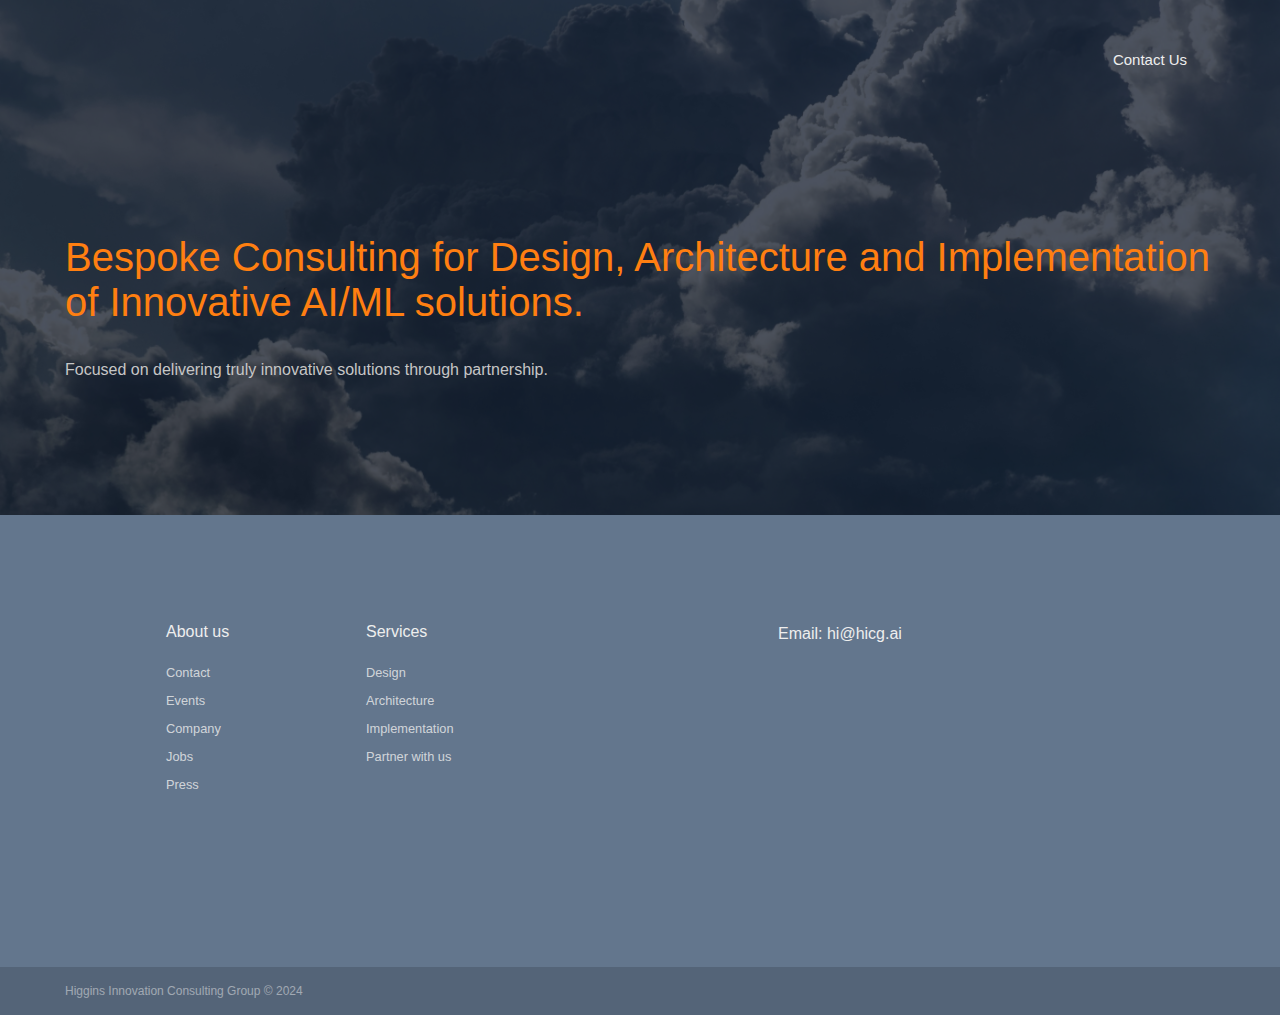
==== index.html @ 368c5fe3 "google analytics" ====
<!doctype html>
        <html lang="en">
          <head>
		  <!-- Google tag (gtag.js) -->
<script async src="https://www.googletagmanager.com/gtag/js?id=G-3SZWEV14NE"></script>
<script>
  window.dataLayer = window.dataLayer || [];
  function gtag(){dataLayer.push(arguments);}
  gtag('js', new Date());

  gtag('config', 'G-3SZWEV14NE');
</script>
            <meta charset="utf-8">
            <link rel="stylesheet" href="./css/style.css">
          </head>
          <body><body id="irqq"><header id="itc4" class="header-banner"><div id="ili6" class="container-width"><div id="it1bj" class="logo-container"><div id="ij3k" class="logo">Hi, AI
        </div></div><nav id="i3vj" class="menu"><div id="ibmw" class="menu-item"><span id="i1zesd"><a href="mailto:founder@hicg.ai" id="ian63j" class="menu-item">Contact Us</a></span></div></nav><div id="i3gp" class="clearfix">
      </div><div id="i74qg" class="lead-title">Bespoke Consulting for Design, Architecture and Implementation of Innovative AI/ML solutions.
      </div><div id="i7xyb" class="sub-lead-title">Focused on delivering truly innovative solutions through partnership.
      </div></div></header><section id="i72l6j" class="bdg-sect"><div class="container-width"><h1 class="bdg-title">The team
      </h1><div class="badges"><div class="badge"><div class="badge-header">
          </div><div class="badge-body"><div class="badge-name">Adam Smith
            </div><div class="badge-role">CEO
            </div><div class="badge-desc">Lorem ipsum dolor sit amet, consectetur adipiscing elit, sed do eiusmod tempor incididunt ut labore ipsum dolor sit
            </div></div><div class="badge-foot"><span class="badge-link">f</span><span class="badge-link">t</span><span class="badge-link">ln</span></div></div><div class="badge"><div class="badge-header">
          </div><img src="img/team2.jpg" class="badge-avatar"/><div class="badge-body"><div class="badge-name">John Black
            </div><div class="badge-role">Software Engineer
            </div><div class="badge-desc">Lorem ipsum dolor sit amet, consectetur adipiscing elit, sed do eiusmod tempor incididunt ut labore ipsum dolor sit
            </div></div><div class="badge-foot"><span class="badge-link">f</span><span class="badge-link">t</span><span class="badge-link">ln</span></div></div><div id="ijrfti" class="badge"><div class="badge-header">
          </div><img src="img/team3.jpg" class="badge-avatar"/><div class="badge-body"><div class="badge-name">Jessica White
            </div><div class="badge-role">Web Designer
            </div><div class="badge-desc">Lorem ipsum dolor sit amet, consectetur adipiscing elit, sed do eiusmod tempor incididunt ut labore ipsum dolor sit
            </div></div><div class="badge-foot"><span class="badge-link">f</span><span class="badge-link">t</span><span class="badge-link">ln</span></div></div></div></div></section><footer id="ipr08l" class="footer-under"><div id="i163bn" class="container-width"><div id="i3h97b" class="footer-container"><div class="foot-lists"><div class="foot-list"><div class="foot-list-title">About us
            </div><div id="i41phl" class="foot-list-item">Contact
            </div><div id="ickkpl" class="foot-list-item">Events
            </div><div id="iff25a" class="foot-list-item">Company
            </div><div id="io4tpo" class="foot-list-item">Jobs
            </div><div id="ifxyhf" class="foot-list-item">Press
            </div></div><div id="i60ugf" class="foot-list"><div id="iimr0l" class="foot-list-title">Services
            </div><div id="iaiub8" class="foot-list-item">Design
            </div><div id="i9vsuu" class="foot-list-item">Architecture
            </div><div id="i0m7yi" class="foot-list-item">Implementation
            </div><div id="ih8t9q" class="foot-list-item">Partner with us
            </div></div><div class="clearfix">
          </div></div><div id="ido69i">Email: hi@hicg.ai
        </div><div class="form-sub">
        </div></div></div><div id="iv6gyt" class="copyright"><div class="container-width"><div id="iskl4f" class="made-with">Higgins Innovation Consulting Group © 2024
        </div><div class="foot-social-btns">facebook twitter linkedin mail
        </div><div class="clearfix">
        </div></div></div></footer></body></body>
        </html>
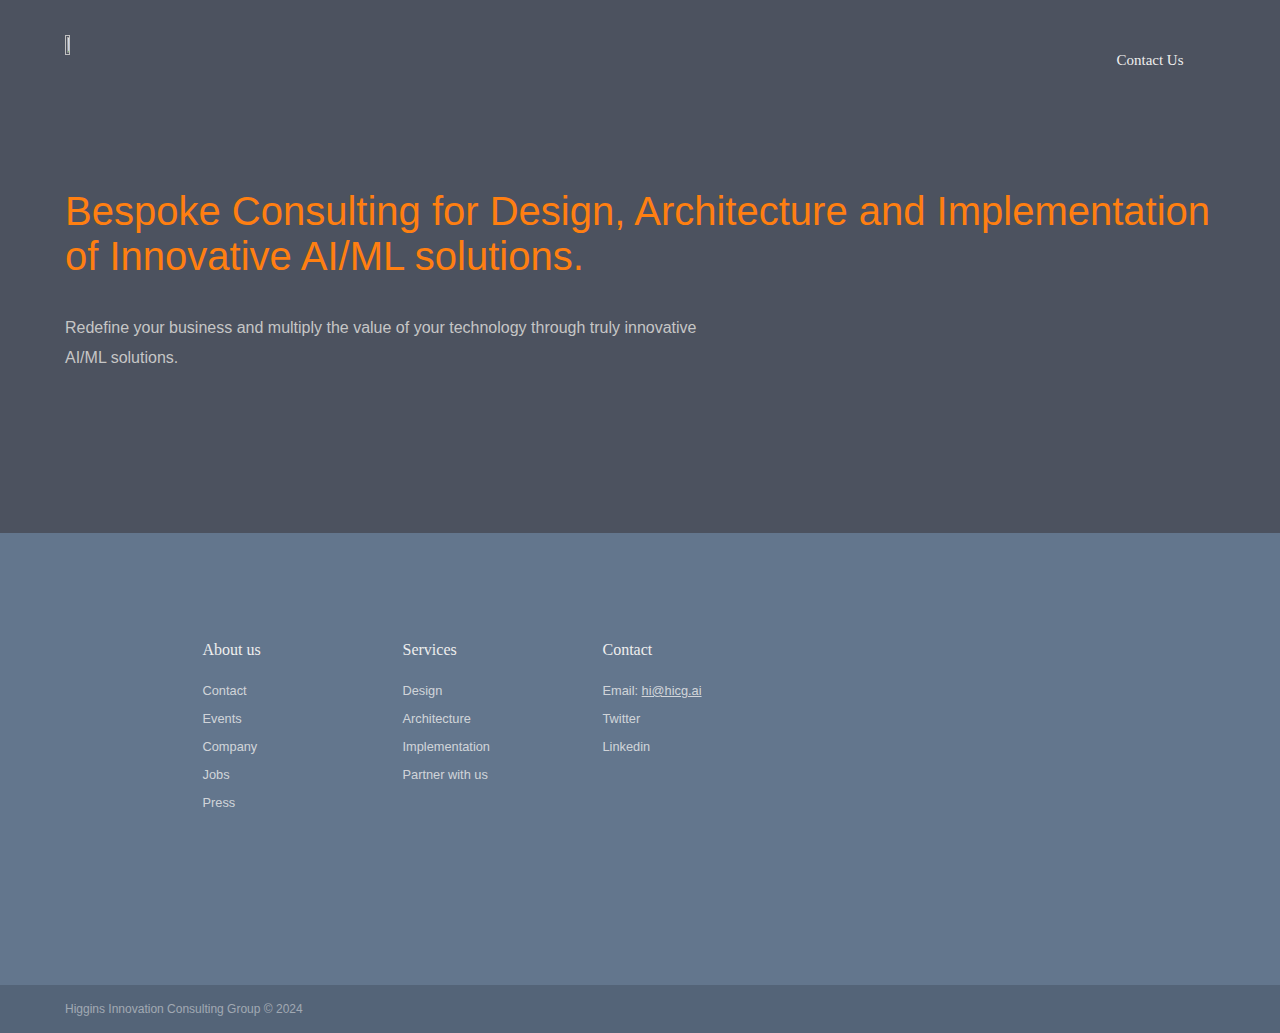
==== commit 8fcc525e: "site update" ====
--- a/index.html
+++ b/index.html
@@ -1,36 +1,12 @@
 <!doctype html>
         <html lang="en">
           <head>
-		  <!-- Google tag (gtag.js) -->
-<script async src="https://www.googletagmanager.com/gtag/js?id=G-3SZWEV14NE"></script>
-<script>
-  window.dataLayer = window.dataLayer || [];
-  function gtag(){dataLayer.push(arguments);}
-  gtag('js', new Date());
-
-  gtag('config', 'G-3SZWEV14NE');
-</script>
             <meta charset="utf-8">
             <link rel="stylesheet" href="./css/style.css">
           </head>
-          <body><body id="irqq"><header id="itc4" class="header-banner"><div id="ili6" class="container-width"><div id="it1bj" class="logo-container"><div id="ij3k" class="logo">Hi, AI
-        </div></div><nav id="i3vj" class="menu"><div id="ibmw" class="menu-item"><span id="i1zesd"><a href="mailto:founder@hicg.ai" id="ian63j" class="menu-item">Contact Us</a></span></div></nav><div id="i3gp" class="clearfix">
+          <body><body id="irqq"><meta charset="utf-8" id="i1dp"/><link rel="stylesheet" href="./css/style.css" id="iosj"/><header id="headbanner1" class="header-banner"><div id="ili6" class="container-width"><div id="it1bj" class="logo-container"><img id="ivssi" src="https://hicg.ai/vcard/founder/ologo.png"/></div><nav id="i3vj" class="menu"><div id="ibmw" class="menu-item"><span id="i1zesd"><a href="mailto:founder@hicg.ai" id="ian63j" class="menu-item">Contact Us</a></span></div></nav><div id="i3gp" class="clearfix">
       </div><div id="i74qg" class="lead-title">Bespoke Consulting for Design, Architecture and Implementation of Innovative AI/ML solutions.
-      </div><div id="i7xyb" class="sub-lead-title">Focused on delivering truly innovative solutions through partnership.
-      </div></div></header><section id="i72l6j" class="bdg-sect"><div class="container-width"><h1 class="bdg-title">The team
-      </h1><div class="badges"><div class="badge"><div class="badge-header">
-          </div><div class="badge-body"><div class="badge-name">Adam Smith
-            </div><div class="badge-role">CEO
-            </div><div class="badge-desc">Lorem ipsum dolor sit amet, consectetur adipiscing elit, sed do eiusmod tempor incididunt ut labore ipsum dolor sit
-            </div></div><div class="badge-foot"><span class="badge-link">f</span><span class="badge-link">t</span><span class="badge-link">ln</span></div></div><div class="badge"><div class="badge-header">
-          </div><img src="img/team2.jpg" class="badge-avatar"/><div class="badge-body"><div class="badge-name">John Black
-            </div><div class="badge-role">Software Engineer
-            </div><div class="badge-desc">Lorem ipsum dolor sit amet, consectetur adipiscing elit, sed do eiusmod tempor incididunt ut labore ipsum dolor sit
-            </div></div><div class="badge-foot"><span class="badge-link">f</span><span class="badge-link">t</span><span class="badge-link">ln</span></div></div><div id="ijrfti" class="badge"><div class="badge-header">
-          </div><img src="img/team3.jpg" class="badge-avatar"/><div class="badge-body"><div class="badge-name">Jessica White
-            </div><div class="badge-role">Web Designer
-            </div><div class="badge-desc">Lorem ipsum dolor sit amet, consectetur adipiscing elit, sed do eiusmod tempor incididunt ut labore ipsum dolor sit
-            </div></div><div class="badge-foot"><span class="badge-link">f</span><span class="badge-link">t</span><span class="badge-link">ln</span></div></div></div></div></section><footer id="ipr08l" class="footer-under"><div id="i163bn" class="container-width"><div id="i3h97b" class="footer-container"><div class="foot-lists"><div class="foot-list"><div class="foot-list-title">About us
+      </div><div id="i7xyb" class="sub-lead-title">Redefine your business and multiply the value of your technology through truly innovative AI/ML solutions.<br/><br/></div></div></header><footer id="ipr08l" class="footer-under"><div id="i163bn" class="container-width"><div id="i3h97b" class="footer-container"><div id="ir949" class="foot-lists"><div id="if4vq" class="foot-list"><div id="ibfhh" class="foot-list-title">About us
             </div><div id="i41phl" class="foot-list-item">Contact
             </div><div id="ickkpl" class="foot-list-item">Events
             </div><div id="iff25a" class="foot-list-item">Company
@@ -41,9 +17,8 @@
             </div><div id="i9vsuu" class="foot-list-item">Architecture
             </div><div id="i0m7yi" class="foot-list-item">Implementation
             </div><div id="ih8t9q" class="foot-list-item">Partner with us
-            </div></div><div class="clearfix">
-          </div></div><div id="ido69i">Email: hi@hicg.ai
-        </div><div class="form-sub">
+            </div></div><div id="i3j2p2" class="foot-list"><div id="iiupuy" class="foot-list-title">Contact</div><div id="idl684" class="foot-list-item">Email: <a href="mailto:hi@hicg.ai" id="ihsoyj" class="foot-list-item">hi@hicg.ai</a></div><div id="igj1d1" class="foot-list-item">Twitter</div><div id="ibp6gk" class="foot-list-item">Linkedin</div></div><div class="clearfix">
+          </div></div><div class="form-sub">
         </div></div></div><div id="iv6gyt" class="copyright"><div class="container-width"><div id="iskl4f" class="made-with">Higgins Innovation Consulting Group © 2024
         </div><div class="foot-social-btns">facebook twitter linkedin mail
         </div><div class="clearfix">
--- a/css/style.css
+++ b/css/style.css
@@ -1 +1 @@
-* { box-sizing: border-box; } body {margin: 0;}*{box-sizing:border-box;}body{margin:0;}.clearfix{clear:both;}.header-banner{padding-top:35px;padding-bottom:100px;color:#ff7f11;font-family:Helvetica, serif;font-weight:100;background-image:url("https://grapesjs.com/img/bg-gr-v.png"), url("https://grapesjs.com/img/work-desk.jpg");background-attachment:scroll, scroll;background-position:left top, center center;background-repeat:repeat-y, no-repeat;background-size:contain, cover;}.container-width{width:90%;max-width:1150px;margin:0 auto;}.logo-container{float:left;width:50%;}.logo{background-color:#fff;border-radius:5px;width:130px;padding:10px;min-height:30px;text-align:center;line-height:30px;color:#4d114f;font-size:23px;}.menu{float:right;width:50%;}.menu-item{float:right;font-size:15px;color:#eee;width:130px;padding:10px;min-height:50px;text-align:center;line-height:30px;font-weight:400;}.lead-title{margin:150px 0 30px 0;font-size:40px;}.sub-lead-title{max-width:650px;line-height:30px;margin-bottom:30px;color:#c6c6c6;}.footer-under{background-color:#63768D;padding-bottom:100px;padding-top:100px;min-height:500px;color:#eee;position:relative;font-weight:100;font-family:Helvetica,serif;opacity:1;}.copyright{background-color:rgba(0, 0, 0, 0.15);color:rgba(238, 238, 238, 0.5);bottom:0;padding:1em 0;position:absolute;width:100%;font-size:0.75em;}.made-with{float:left;width:50%;padding:5px 0;}.foot-social-btns{display:none;float:right;width:50%;text-align:right;padding:5px 0;}.footer-container{display:flex;flex-wrap:wrap;align-items:stretch;justify-content:space-around;}.foot-list{float:left;width:200px;}.foot-list-title{font-weight:400;margin-bottom:10px;padding:0.5em 0;}.foot-list-item{color:rgba(238, 238, 238, 0.8);font-size:0.8em;padding:0.5em 0;}.foot-list-item:hover{color:rgba(238, 238, 238, 1);}.bdg-sect{padding-top:100px;padding-bottom:100px;font-family:Helvetica, serif;background-color:#fafafa;}.bdg-title{text-align:center;font-size:2em;margin-bottom:55px;color:#555555;}.badges{padding:20px;display:flex;justify-content:space-around;align-items:flex-start;flex-wrap:wrap;}.badge{width:290px;font-family:Helvetica, serif;background-color:white;margin-bottom:30px;box-shadow:0 2px 2px 0 rgba(0, 0, 0, 0.2);border-radius:3px;font-weight:100;overflow:hidden;text-align:center;}.badge-header{height:115px;background-image:url("https://grapesjs.com/img/bg-gr-v.png"), url("https://grapesjs.com/img/work-desk.jpg");background-position:left top, center center;background-attachment:scroll, fixed;overflow:hidden;}.badge-name{font-size:1.4em;margin-bottom:5px;}.badge-role{color:#777;font-size:1em;margin-bottom:25px;}.badge-desc{font-size:0.85rem;line-height:20px;}.badge-avatar{width:100px;height:100px;border-radius:100%;border:5px solid #fff;box-shadow:0 1px 1px 0 rgba(0, 0, 0, 0.2);margin-top:-75px;position:relative;}.badge-body{margin:35px 10px;}.badge-foot{color:#fff;background-color:#a290a5;padding-top:13px;padding-bottom:13px;display:flex;justify-content:center;}.badge-link{height:35px;width:35px;line-height:35px;font-weight:700;background-color:#fff;color:#a290a5;display:block;border-radius:100%;margin:0 10px;}#i72l6j{display:none;}#ili6{text-decoration:none;}#itc4{background-repeat:repeat, no-repeat;background-position:left top, center center;background-attachment:scroll, scroll;background-size:contain, cover;background-image:url('[data-uri]'), url('[data-uri]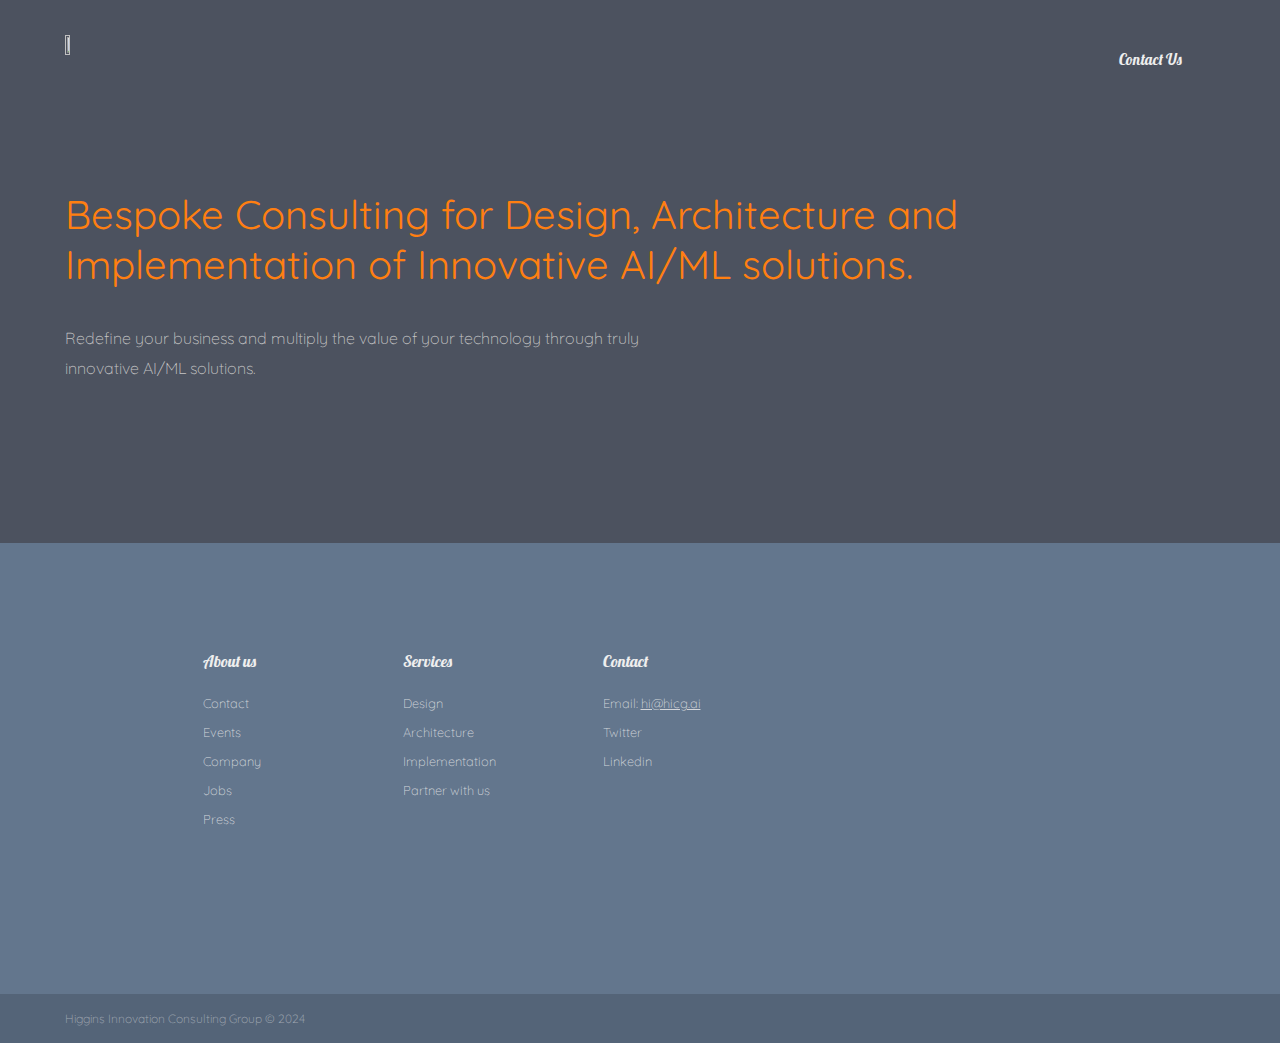
==== commit 09c423b5: "actually enabling fonts" ====
--- a/index.html
+++ b/index.html
@@ -3,6 +3,11 @@
           <head>
             <meta charset="utf-8">
             <link rel="stylesheet" href="./css/style.css">
+			<link rel="preconnect" href="https://fonts.googleapis.com">
+<link rel="preconnect" href="https://fonts.gstatic.com" crossorigin>
+<link href="https://fonts.googleapis.com/css2?family=Quicksand:wght@300..700&display=swap" rel="stylesheet">
+<style> @import url('https://fonts.googleapis.com/css2?family=Quicksand:wght@300..700&display=swap')</style>
+<style> @import url('https://fonts.googleapis.com/css2?family=Lobster&family=Quicksand:wght@300..700&display=swap') </style>
           </head>
           <body><body id="irqq"><meta charset="utf-8" id="i1dp"/><link rel="stylesheet" href="./css/style.css" id="iosj"/><header id="headbanner1" class="header-banner"><div id="ili6" class="container-width"><div id="it1bj" class="logo-container"><img id="ivssi" src="https://hicg.ai/vcard/founder/ologo.png"/></div><nav id="i3vj" class="menu"><div id="ibmw" class="menu-item"><span id="i1zesd"><a href="mailto:founder@hicg.ai" id="ian63j" class="menu-item">Contact Us</a></span></div></nav><div id="i3gp" class="clearfix">
       </div><div id="i74qg" class="lead-title">Bespoke Consulting for Design, Architecture and Implementation of Innovative AI/ML solutions.
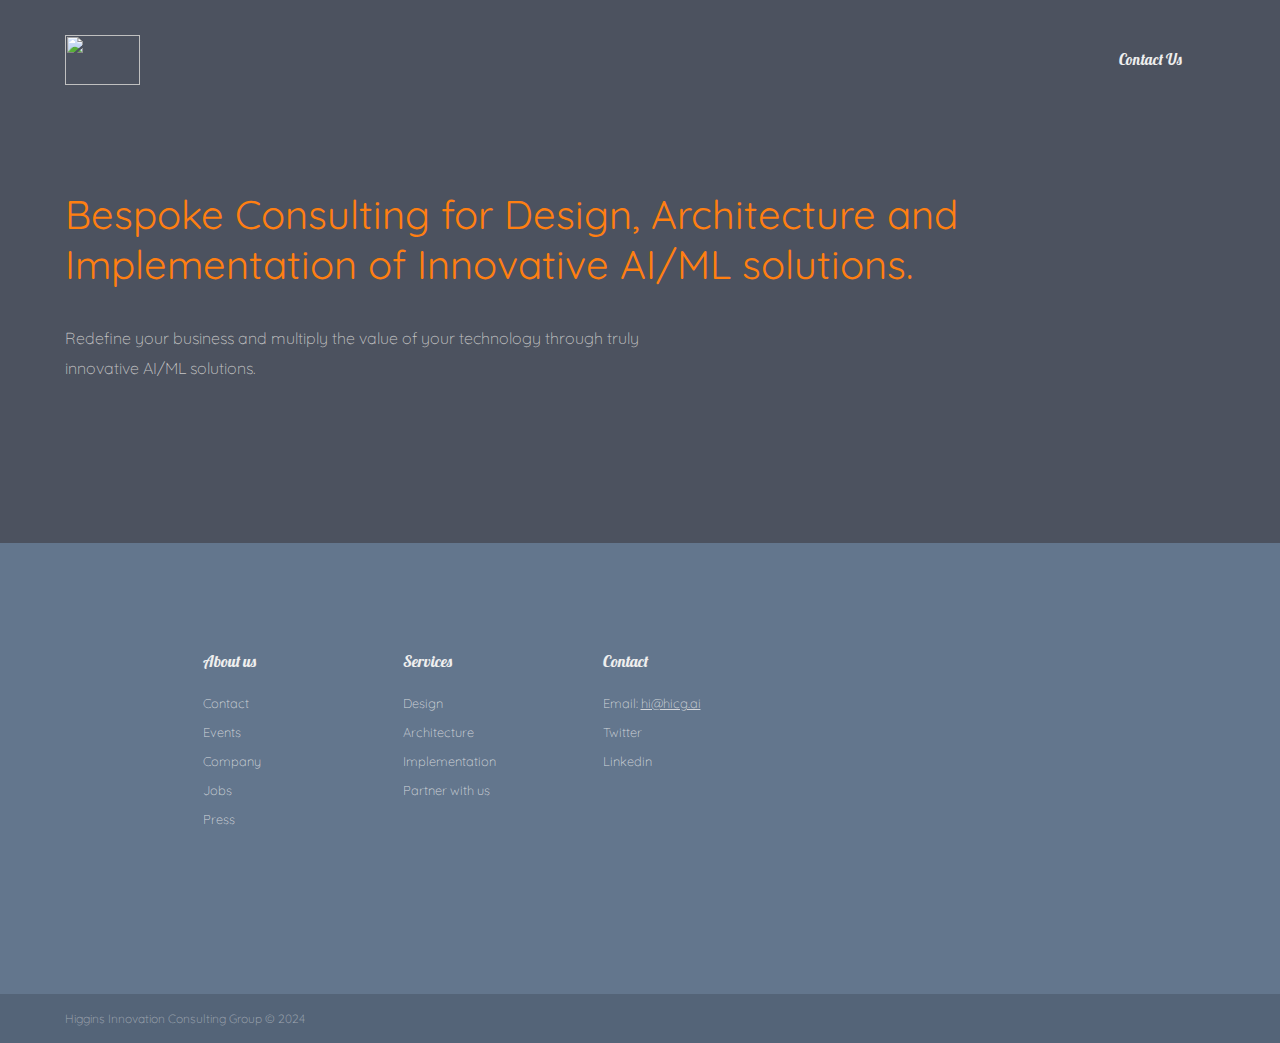
==== commit acc27c8e: "adding a favicon" ====
--- a/index.html
+++ b/index.html
@@ -2,12 +2,16 @@
         <html lang="en">
           <head>
             <meta charset="utf-8">
+			<title>Hi, AI</title>
+			<link rel="icon" type="image/x-icon" href="./favicon.png">
             <link rel="stylesheet" href="./css/style.css">
 			<link rel="preconnect" href="https://fonts.googleapis.com">
-<link rel="preconnect" href="https://fonts.gstatic.com" crossorigin>
-<link href="https://fonts.googleapis.com/css2?family=Quicksand:wght@300..700&display=swap" rel="stylesheet">
-<style> @import url('https://fonts.googleapis.com/css2?family=Quicksand:wght@300..700&display=swap')</style>
-<style> @import url('https://fonts.googleapis.com/css2?family=Lobster&family=Quicksand:wght@300..700&display=swap') </style>
+			<link rel="preconnect" href="https://fonts.gstatic.com" crossorigin>
+			<link href="https://fonts.googleapis.com/css2?family=Quicksand:wght@300..700&display=swap" rel="stylesheet">
+
+
+			<style> @import url('https://fonts.googleapis.com/css2?family=Quicksand:wght@300..700&display=swap')</style>
+			<style> @import url('https://fonts.googleapis.com/css2?family=Lobster&family=Quicksand:wght@300..700&display=swap') </style>
           </head>
           <body><body id="irqq"><meta charset="utf-8" id="i1dp"/><link rel="stylesheet" href="./css/style.css" id="iosj"/><header id="headbanner1" class="header-banner"><div id="ili6" class="container-width"><div id="it1bj" class="logo-container"><img id="ivssi" src="https://hicg.ai/vcard/founder/ologo.png"/></div><nav id="i3vj" class="menu"><div id="ibmw" class="menu-item"><span id="i1zesd"><a href="mailto:founder@hicg.ai" id="ian63j" class="menu-item">Contact Us</a></span></div></nav><div id="i3gp" class="clearfix">
       </div><div id="i74qg" class="lead-title">Bespoke Consulting for Design, Architecture and Implementation of Innovative AI/ML solutions.
--- a/css/style.css
+++ b/css/style.css
@@ -1 +1 @@
-* { box-sizing: border-box; } body {margin: 0;}*{box-sizing:border-box;}body{margin:0;}.clearfix{clear:both;}.header-banner{padding-top:35px;padding-bottom:100px;color:#ff7f11;font-family:Helvetica, serif;font-weight:100;background-image:url('[data-uri]'), url('https://hicg.ai/clouds.jpg');background-attachment:scroll, scroll;background-position:left top, center center;background-repeat:repeat, no-repeat;background-size:contain, cover;}.container-width{width:90%;max-width:1150px;margin:0 auto;}.logo-container{float:left;width:50%;}.menu{float:right;width:50%;}.menu-item{float:right;font-size:15px;color:#eee;width:130px;padding:10px;min-height:50px;text-align:center;line-height:30px;font-weight:400;text-decoration:none;}.lead-title{margin:150px 0 30px 0;font-size:40px;}.sub-lead-title{max-width:650px;line-height:30px;margin-bottom:30px;color:#c6c6c6;}.footer-under{background-color:#63768D;padding-bottom:100px;padding-top:100px;min-height:500px;color:#eee;position:relative;font-weight:100;font-family:Helvetica,serif;opacity:1;}.copyright{background-color:rgba(0, 0, 0, 0.15);color:rgba(238, 238, 238, 0.5);bottom:0;padding:1em 0;position:absolute;width:100%;font-size:0.75em;}.made-with{float:left;width:50%;padding:5px 0;}.foot-social-btns{display:none;float:right;width:50%;text-align:right;padding:5px 0;}.footer-container{display:flex;flex-wrap:wrap;align-items:stretch;justify-content:space-around;}.foot-list{float:left;width:200px;}.foot-list-title{font-weight:400;margin-bottom:10px;padding:0.5em 0;font-family:"Lobster", display;}.foot-list-item{color:rgba(238, 238, 238, 0.8);font-size:0.8em;padding:0.5em 0;}.foot-list-item:hover{color:rgba(238, 238, 238, 1);}#ili6{text-decoration:none;}#ibmw{font-family:"Lobster", display;}#ian63j{float:none;text-decoration:none;}#i74qg{font-family:"Quicksand", sans-serif;font-weight:400;margin:9% 0px 3% 0px;}#i7xyb{font-family:"Quicksand", sans-serif;float:none;text-align:left;}#ipr08l{font-family:"Quicksand", sans-serif;}#ihsoyj{font-size:1em;}#ivssi{color:black;width:9%;height:6%;}@media (max-width: 992px){#ibfhh{font-family:"Lobster", display;}#ipr08l{font-family:"Quicksand", sans-serif;}#ian63j{font-family:"Lobster", display;}.foot-list-title{font-family:"Lobster", display;}#ihsoyj{font-family:"Quicksand", sans-serif;font-size:1em;}}@media (max-width: 480px){.foot-lists{display:none;}#i74qg{font-size:120%;}#headbanner1{background-repeat:repeat, no-repeat;background-position:left top, center center;background-attachment:scroll, scroll;background-size:contain, cover;background-image:url('[data-uri]'), url('https://hicg.ai/clouds.jpg');}.header-banner{padding:7% 0px 20% 0px;}}+* { box-sizing: border-box; } body {margin: 0;}*{box-sizing:border-box;}body{margin:0;}.clearfix{clear:both;}.header-banner{padding-top:35px;padding-bottom:100px;color:#ff7f11;font-family:Helvetica, serif;font-weight:100;background-image:url('[data-uri]'), url('https://hicg.ai/clouds.jpg');background-attachment:scroll, scroll;background-position:left top, center center;background-repeat:repeat, no-repeat;background-size:contain, cover;}.container-width{width:90%;max-width:1150px;margin:0 auto;}.logo-container{float:left;width:50%;}.menu{float:right;width:50%;}.menu-item{float:right;font-size:15px;color:#eee;width:130px;padding:10px;min-height:50px;text-align:center;line-height:30px;font-weight:400;text-decoration:none;}.lead-title{margin:9% 0px 3% 0px;font-size:40px;font-family:"Quicksand", sans-serif;font-weight:400;}.sub-lead-title{max-width:650px;line-height:30px;margin-bottom:30px;color:#c6c6c6;}.footer-under{background-color:#63768D;padding-bottom:100px;padding-top:100px;min-height:500px;color:#eee;position:relative;font-weight:100;font-family:Helvetica,serif;opacity:1;}.copyright{background-color:rgba(0, 0, 0, 0.15);color:rgba(238, 238, 238, 0.5);bottom:0;padding:1em 0;position:absolute;width:100%;font-size:0.75em;}.made-with{float:left;width:50%;padding:5px 0;}.foot-social-btns{display:none;float:right;width:50%;text-align:right;padding:5px 0;}.footer-container{display:flex;flex-wrap:wrap;align-items:stretch;justify-content:space-around;}.foot-list{float:left;width:200px;}.foot-list-title{font-weight:400;margin-bottom:10px;padding:0.5em 0;font-family:"Lobster", display;}.foot-list-item{color:rgba(238, 238, 238, 0.8);font-size:0.8em;padding:0.5em 0;}.foot-list-item:hover{color:rgba(238, 238, 238, 1);}#ili6{text-decoration:none;}#ibmw{font-family:"Lobster", display;}#ian63j{float:none;text-decoration:none;}#i7xyb{font-family:"Quicksand", sans-serif;float:none;text-align:left;}#ipr08l{font-family:"Quicksand", sans-serif;}#ihsoyj{font-size:1em;}#ivssi{color:black;height:50px;width:75px;}#it1bj{height:50px;}@media (max-width: 992px){#ibfhh{font-family:"Lobster", display;}#ipr08l{font-family:"Quicksand", sans-serif;}#ian63j{font-family:"Lobster", display;}.foot-list-title{font-family:"Lobster", display;}#ihsoyj{font-family:"Quicksand", sans-serif;font-size:1em;}}@media (max-width: 480px){.foot-lists{display:none;}#i74qg{font-size:120%;}#headbanner1{background-repeat:repeat, no-repeat;background-position:left top, center center;background-attachment:scroll, scroll;background-size:contain, cover;background-image:url('[data-uri]'), url('https://hicg.ai/clouds.jpg');}.header-banner{padding:7% 0px 20% 0px;}}--- a/css/style.css
+++ b/css/style.css
@@ -1 +1 @@
-* { box-sizing: border-box; } body {margin: 0;}*{box-sizing:border-box;}body{margin:0;}.clearfix{clear:both;}.header-banner{padding-top:35px;padding-bottom:100px;color:#ff7f11;font-family:Helvetica, serif;font-weight:100;background-image:url('[data-uri]'), url('https://hicg.ai/clouds.jpg');background-attachment:scroll, scroll;background-position:left top, center center;background-repeat:repeat, no-repeat;background-size:contain, cover;}.container-width{width:90%;max-width:1150px;margin:0 auto;}.logo-container{float:left;width:50%;}.menu{float:right;width:50%;}.menu-item{float:right;font-size:15px;color:#eee;width:130px;padding:10px;min-height:50px;text-align:center;line-height:30px;font-weight:400;text-decoration:none;}.lead-title{margin:150px 0 30px 0;font-size:40px;}.sub-lead-title{max-width:650px;line-height:30px;margin-bottom:30px;color:#c6c6c6;}.footer-under{background-color:#63768D;padding-bottom:100px;padding-top:100px;min-height:500px;color:#eee;position:relative;font-weight:100;font-family:Helvetica,serif;opacity:1;}.copyright{background-color:rgba(0, 0, 0, 0.15);color:rgba(238, 238, 238, 0.5);bottom:0;padding:1em 0;position:absolute;width:100%;font-size:0.75em;}.made-with{float:left;width:50%;padding:5px 0;}.foot-social-btns{display:none;float:right;width:50%;text-align:right;padding:5px 0;}.footer-container{display:flex;flex-wrap:wrap;align-items:stretch;justify-content:space-around;}.foot-list{float:left;width:200px;}.foot-list-title{font-weight:400;margin-bottom:10px;padding:0.5em 0;font-family:"Lobster", display;}.foot-list-item{color:rgba(238, 238, 238, 0.8);font-size:0.8em;padding:0.5em 0;}.foot-list-item:hover{color:rgba(238, 238, 238, 1);}#ili6{text-decoration:none;}#ibmw{font-family:"Lobster", display;}#ian63j{float:none;text-decoration:none;}#i74qg{font-family:"Quicksand", sans-serif;font-weight:400;margin:9% 0px 3% 0px;}#i7xyb{font-family:"Quicksand", sans-serif;float:none;text-align:left;}#ipr08l{font-family:"Quicksand", sans-serif;}#ihsoyj{font-size:1em;}#ivssi{color:black;width:9%;height:6%;}@media (max-width: 992px){#ibfhh{font-family:"Lobster", display;}#ipr08l{font-family:"Quicksand", sans-serif;}#ian63j{font-family:"Lobster", display;}.foot-list-title{font-family:"Lobster", display;}#ihsoyj{font-family:"Quicksand", sans-serif;font-size:1em;}}@media (max-width: 480px){.foot-lists{display:none;}#i74qg{font-size:120%;}#headbanner1{background-repeat:repeat, no-repeat;background-position:left top, center center;background-attachment:scroll, scroll;background-size:contain, cover;background-image:url('[data-uri]'), url('https://hicg.ai/clouds.jpg');}.header-banner{padding:7% 0px 20% 0px;}}+* { box-sizing: border-box; } body {margin: 0;}*{box-sizing:border-box;}body{margin:0;}.clearfix{clear:both;}.header-banner{padding-top:35px;padding-bottom:100px;color:#ff7f11;font-family:Helvetica, serif;font-weight:100;background-image:url('[data-uri]'), url('https://hicg.ai/clouds.jpg');background-attachment:scroll, scroll;background-position:left top, center center;background-repeat:repeat, no-repeat;background-size:contain, cover;}.container-width{width:90%;max-width:1150px;margin:0 auto;}.logo-container{float:left;width:50%;}.menu{float:right;width:50%;}.menu-item{float:right;font-size:15px;color:#eee;width:130px;padding:10px;min-height:50px;text-align:center;line-height:30px;font-weight:400;text-decoration:none;}.lead-title{margin:9% 0px 3% 0px;font-size:40px;font-family:"Quicksand", sans-serif;font-weight:400;}.sub-lead-title{max-width:650px;line-height:30px;margin-bottom:30px;color:#c6c6c6;}.footer-under{background-color:#63768D;padding-bottom:100px;padding-top:100px;min-height:500px;color:#eee;position:relative;font-weight:100;font-family:Helvetica,serif;opacity:1;}.copyright{background-color:rgba(0, 0, 0, 0.15);color:rgba(238, 238, 238, 0.5);bottom:0;padding:1em 0;position:absolute;width:100%;font-size:0.75em;}.made-with{float:left;width:50%;padding:5px 0;}.foot-social-btns{display:none;float:right;width:50%;text-align:right;padding:5px 0;}.footer-container{display:flex;flex-wrap:wrap;align-items:stretch;justify-content:space-around;}.foot-list{float:left;width:200px;}.foot-list-title{font-weight:400;margin-bottom:10px;padding:0.5em 0;font-family:"Lobster", display;}.foot-list-item{color:rgba(238, 238, 238, 0.8);font-size:0.8em;padding:0.5em 0;}.foot-list-item:hover{color:rgba(238, 238, 238, 1);}#ili6{text-decoration:none;}#ibmw{font-family:"Lobster", display;}#ian63j{float:none;text-decoration:none;}#i7xyb{font-family:"Quicksand", sans-serif;float:none;text-align:left;}#ipr08l{font-family:"Quicksand", sans-serif;}#ihsoyj{font-size:1em;}#ivssi{color:black;height:50px;width:75px;}#it1bj{height:50px;}@media (max-width: 992px){#ibfhh{font-family:"Lobster", display;}#ipr08l{font-family:"Quicksand", sans-serif;}#ian63j{font-family:"Lobster", display;}.foot-list-title{font-family:"Lobster", display;}#ihsoyj{font-family:"Quicksand", sans-serif;font-size:1em;}}@media (max-width: 480px){.foot-lists{display:none;}#i74qg{font-size:120%;}#headbanner1{background-repeat:repeat, no-repeat;background-position:left top, center center;background-attachment:scroll, scroll;background-size:contain, cover;background-image:url('[data-uri]'), url('https://hicg.ai/clouds.jpg');}.header-banner{padding:7% 0px 20% 0px;}}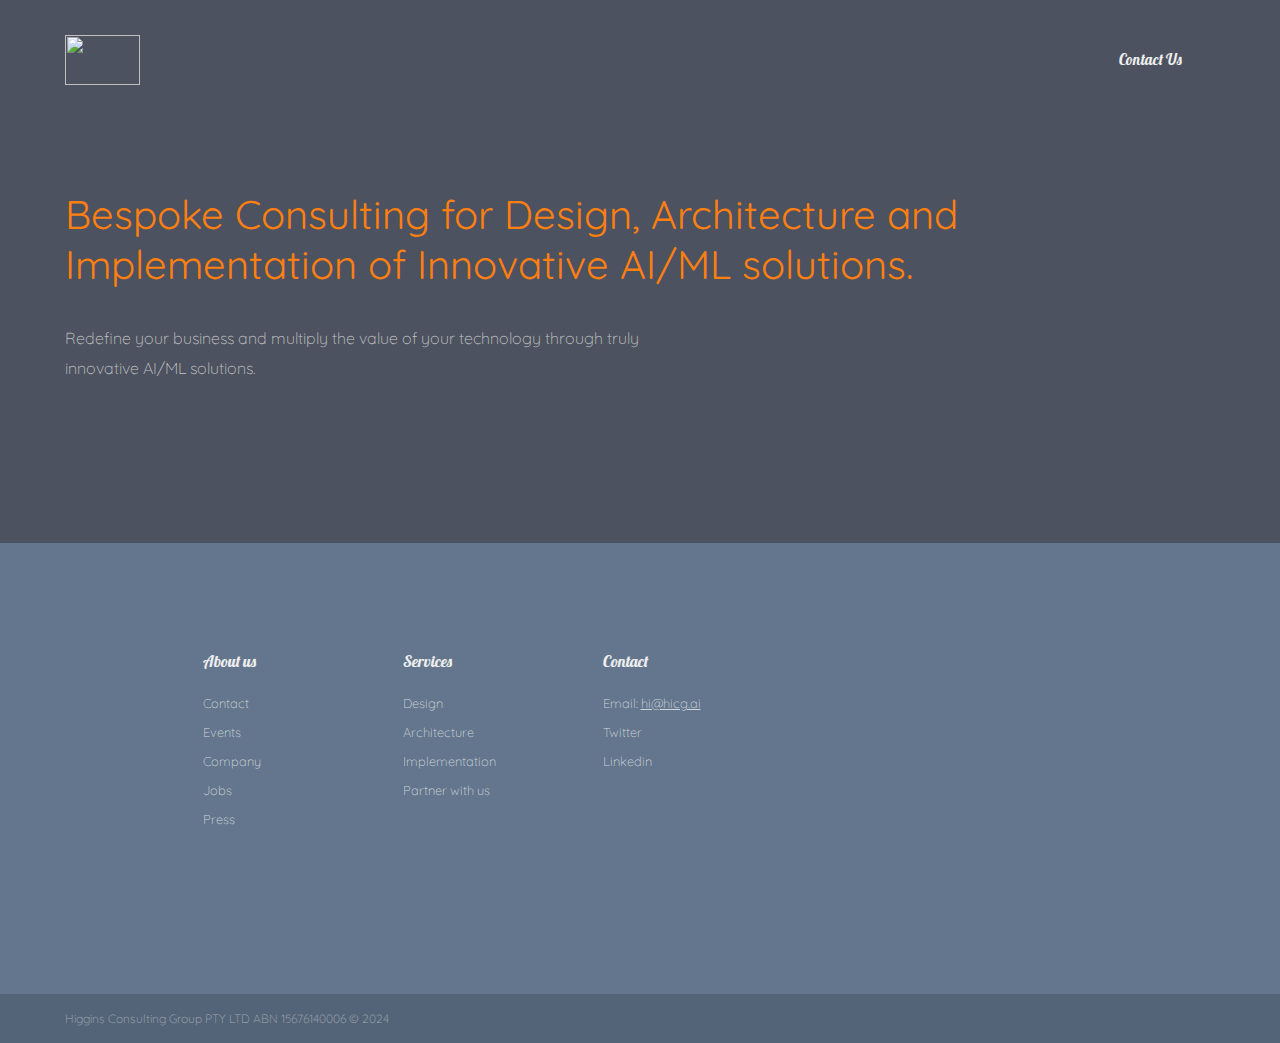
==== commit 0befddd2: "Update index.html" ====
--- a/index.html
+++ b/index.html
@@ -28,7 +28,7 @@
             </div><div id="ih8t9q" class="foot-list-item">Partner with us
             </div></div><div id="i3j2p2" class="foot-list"><div id="iiupuy" class="foot-list-title">Contact</div><div id="idl684" class="foot-list-item">Email: <a href="mailto:hi@hicg.ai" id="ihsoyj" class="foot-list-item">hi@hicg.ai</a></div><div id="igj1d1" class="foot-list-item">Twitter</div><div id="ibp6gk" class="foot-list-item">Linkedin</div></div><div class="clearfix">
           </div></div><div class="form-sub">
-        </div></div></div><div id="iv6gyt" class="copyright"><div class="container-width"><div id="iskl4f" class="made-with">Higgins Innovation Consulting Group © 2024
+        </div></div></div><div id="iv6gyt" class="copyright"><div class="container-width"><div id="iskl4f" class="made-with">Higgins Consulting Group PTY LTD ABN 15676140006 © 2024
         </div><div class="foot-social-btns">facebook twitter linkedin mail
         </div><div class="clearfix">
         </div></div></div></footer></body></body>
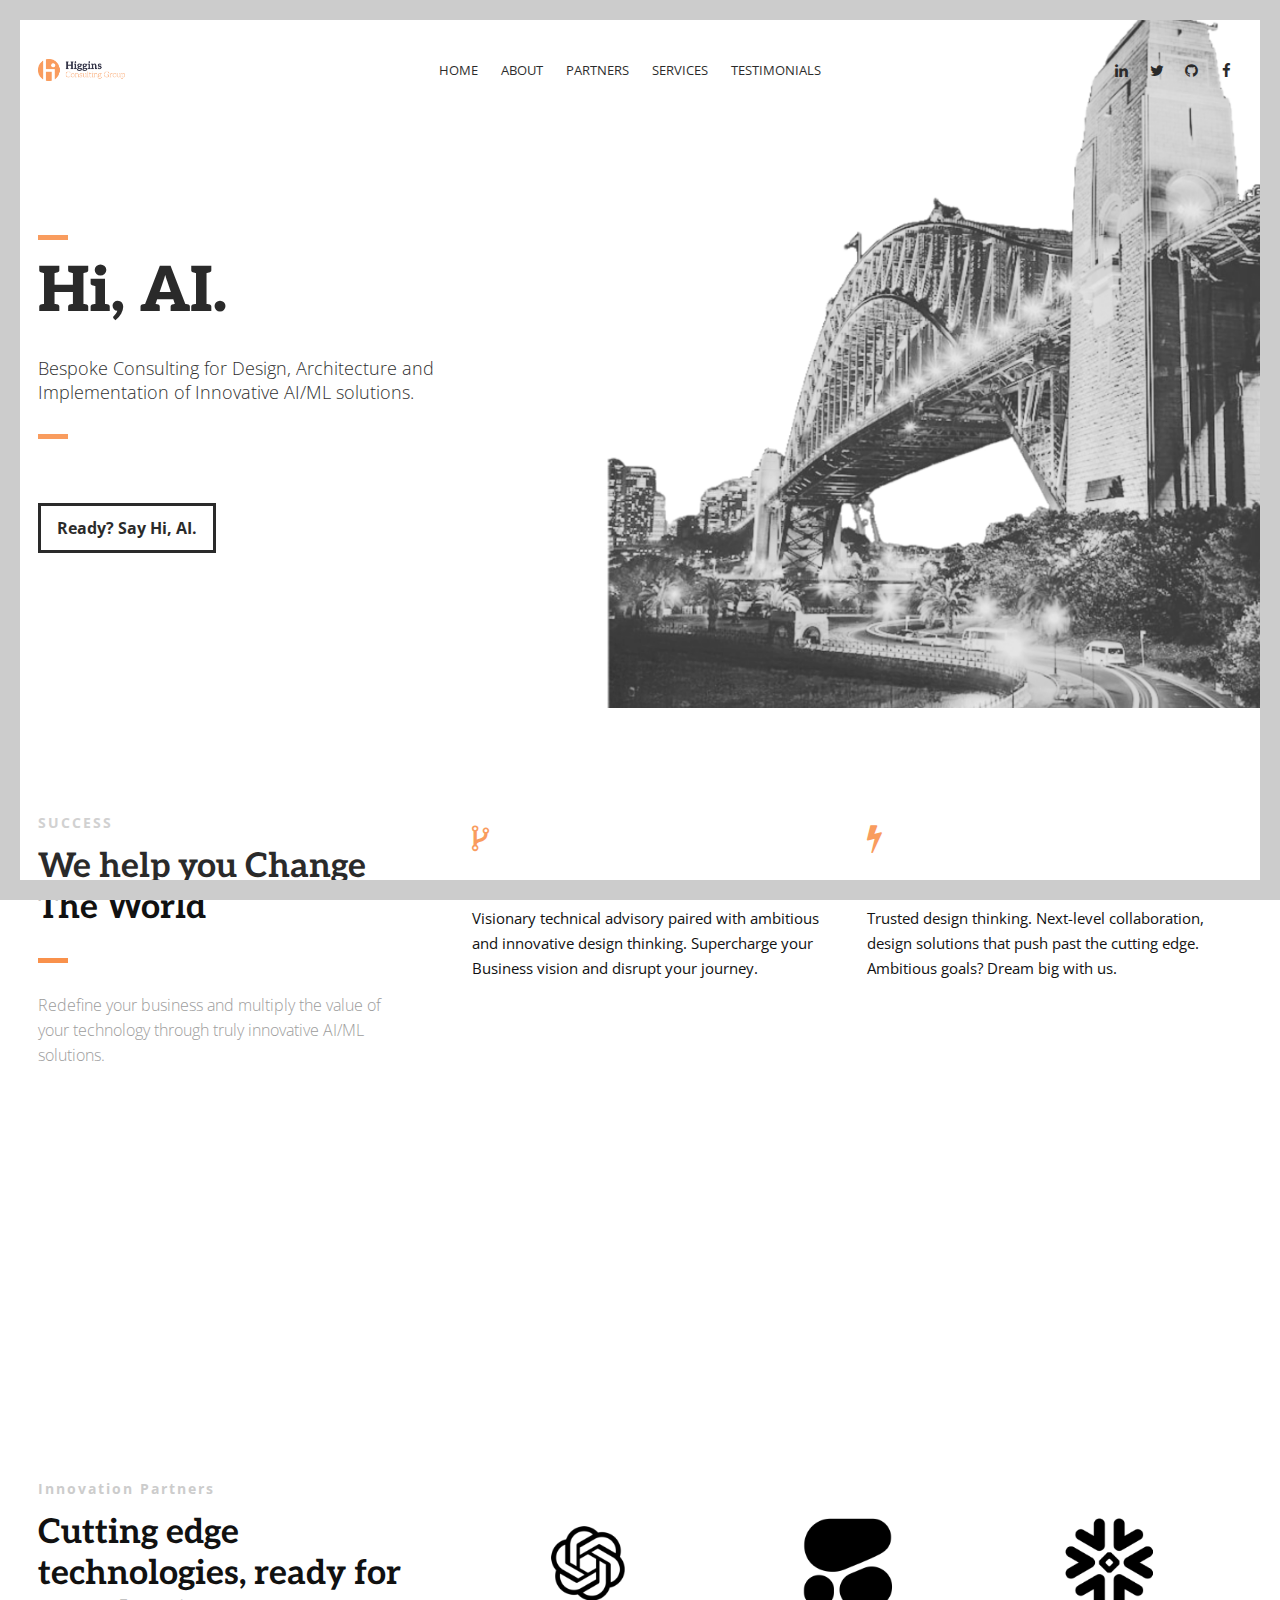
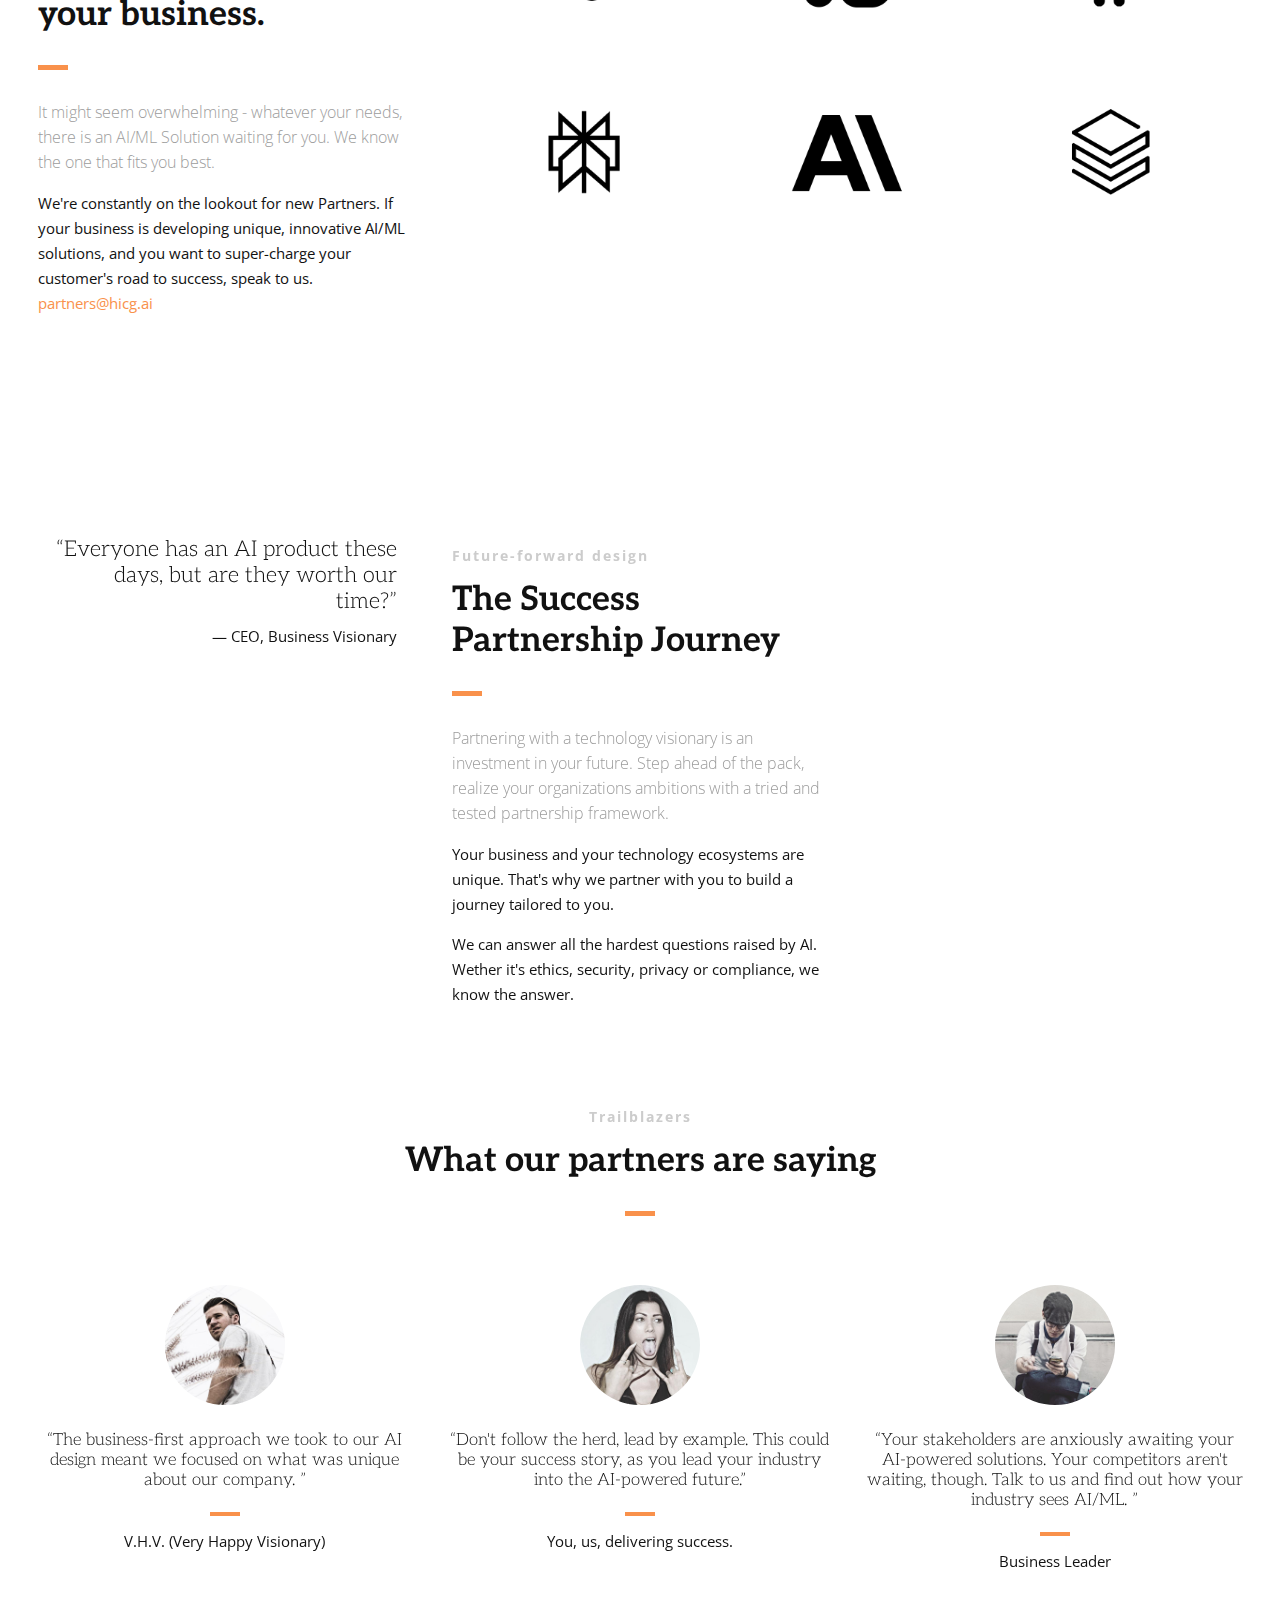
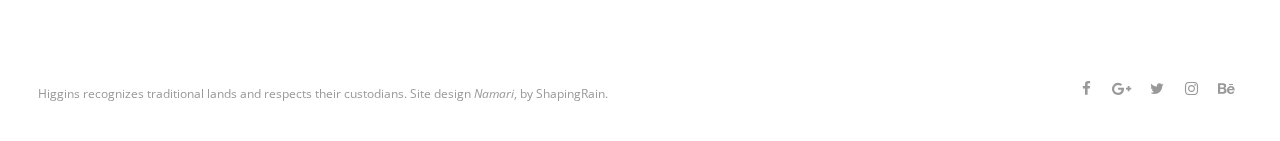
==== commit 81b44d5c: "Website update." ====
--- a/index.html
+++ b/index.html
@@ -1,35 +1,543 @@
-<!doctype html>
-        <html lang="en">
-          <head>
-            <meta charset="utf-8">
-			<title>Hi, AI</title>
-			<link rel="icon" type="image/x-icon" href="./favicon.png">
-            <link rel="stylesheet" href="./css/style.css">
-			<link rel="preconnect" href="https://fonts.googleapis.com">
-			<link rel="preconnect" href="https://fonts.gstatic.com" crossorigin>
-			<link href="https://fonts.googleapis.com/css2?family=Quicksand:wght@300..700&display=swap" rel="stylesheet">
-
-
-			<style> @import url('https://fonts.googleapis.com/css2?family=Quicksand:wght@300..700&display=swap')</style>
-			<style> @import url('https://fonts.googleapis.com/css2?family=Lobster&family=Quicksand:wght@300..700&display=swap') </style>
-          </head>
-          <body><body id="irqq"><meta charset="utf-8" id="i1dp"/><link rel="stylesheet" href="./css/style.css" id="iosj"/><header id="headbanner1" class="header-banner"><div id="ili6" class="container-width"><div id="it1bj" class="logo-container"><img id="ivssi" src="https://hicg.ai/vcard/founder/ologo.png"/></div><nav id="i3vj" class="menu"><div id="ibmw" class="menu-item"><span id="i1zesd"><a href="mailto:founder@hicg.ai" id="ian63j" class="menu-item">Contact Us</a></span></div></nav><div id="i3gp" class="clearfix">
-      </div><div id="i74qg" class="lead-title">Bespoke Consulting for Design, Architecture and Implementation of Innovative AI/ML solutions.
-      </div><div id="i7xyb" class="sub-lead-title">Redefine your business and multiply the value of your technology through truly innovative AI/ML solutions.<br/><br/></div></div></header><footer id="ipr08l" class="footer-under"><div id="i163bn" class="container-width"><div id="i3h97b" class="footer-container"><div id="ir949" class="foot-lists"><div id="if4vq" class="foot-list"><div id="ibfhh" class="foot-list-title">About us
-            </div><div id="i41phl" class="foot-list-item">Contact
-            </div><div id="ickkpl" class="foot-list-item">Events
-            </div><div id="iff25a" class="foot-list-item">Company
-            </div><div id="io4tpo" class="foot-list-item">Jobs
-            </div><div id="ifxyhf" class="foot-list-item">Press
-            </div></div><div id="i60ugf" class="foot-list"><div id="iimr0l" class="foot-list-title">Services
-            </div><div id="iaiub8" class="foot-list-item">Design
-            </div><div id="i9vsuu" class="foot-list-item">Architecture
-            </div><div id="i0m7yi" class="foot-list-item">Implementation
-            </div><div id="ih8t9q" class="foot-list-item">Partner with us
-            </div></div><div id="i3j2p2" class="foot-list"><div id="iiupuy" class="foot-list-title">Contact</div><div id="idl684" class="foot-list-item">Email: <a href="mailto:hi@hicg.ai" id="ihsoyj" class="foot-list-item">hi@hicg.ai</a></div><div id="igj1d1" class="foot-list-item">Twitter</div><div id="ibp6gk" class="foot-list-item">Linkedin</div></div><div class="clearfix">
-          </div></div><div class="form-sub">
-        </div></div></div><div id="iv6gyt" class="copyright"><div class="container-width"><div id="iskl4f" class="made-with">Higgins Consulting Group PTY LTD ABN 15676140006 © 2024
-        </div><div class="foot-social-btns">facebook twitter linkedin mail
-        </div><div class="clearfix">
-        </div></div></div></footer></body></body>
-        </html>+<!DOCTYPE html>
+<html>
+<head lang="en">
+    <meta charset="UTF-8">
+
+    <!--Page Title-->
+    <title>Higgins Consulting Group</title>
+
+    <!--Meta Keywords and Description-->
+    <meta name="keywords" content="Higgins, Higgins Consulting Group, HiCG, AI, Machine Learning, Consulting, Business and Technology advisory, Design, Architecture, Implementation">
+    <meta name="description" content="">
+    <meta name="viewport" content="width=device-width, initial-scale=1.0, user-scalable=no"/>
+
+    <!--Favicon-->
+    <link rel="shortcut icon" href="images/favicon.ico" title="Favicon"/>
+
+    <!-- Main CSS Files -->
+    <link rel="stylesheet" href="css/style.css">
+
+    <!-- Namari Color CSS -->
+    <link rel="stylesheet" href="css/namari-color.css">
+
+    <!--Icon Fonts - Font Awesome Icons-->
+    <link rel="stylesheet" href="css/font-awesome.css">
+
+    <!-- Animate CSS-->
+    <link href="css/animate.css" rel="stylesheet" type="text/css">
+
+    <!--Google Webfonts-->
+    <link href='https://fonts.googleapis.com/css?family=Open+Sans:400,300,600,700,800' rel='stylesheet' type='text/css'>
+    <link href='https://fonts.googleapis.com/css?family=Aleo:400,300,600,700,800' rel='stylesheet' type='text/css'>
+</head>
+<body>
+
+<!-- Preloader -->
+<div id="preloader">
+    <div id="status" class="la-ball-triangle-path">
+        <div></div>
+        <div></div>
+        <div></div>
+    </div>
+</div>
+<!--End of Preloader-->
+
+<div class="page-border" data-wow-duration="0.7s" data-wow-delay="0.2s">
+    <div class="top-border wow fadeInDown animated" style="visibility: visible; animation-name: fadeInDown;"></div>
+    <div class="right-border wow fadeInRight animated" style="visibility: visible; animation-name: fadeInRight;"></div>
+    <div class="bottom-border wow fadeInUp animated" style="visibility: visible; animation-name: fadeInUp;"></div>
+    <div class="left-border wow fadeInLeft animated" style="visibility: visible; animation-name: fadeInLeft;"></div>
+</div>
+
+<div id="wrapper">
+
+    <header id="banner" class="scrollto clearfix" data-enllax-ratio=".5">
+        <div id="header" class="nav-collapse">
+            <div class="row clearfix">
+                <div class="col-1">
+
+                    <!--Logo-->
+                    <div id="logo">
+
+                        <!--Logo that is shown on the banner-->
+                        <img src="images/logo.png" id="banner-logo" alt="Landing Page"/>
+                        <!--End of Banner Logo-->
+
+                        <!--The Logo that is shown on the sticky Navigation Bar-->
+                        <img src="images/logo-2.png" id="navigation-logo" alt="Landing Page"/>
+                        <!--End of Navigation Logo-->
+
+                    </div>
+                    <!--End of Logo-->
+
+                    <aside>
+
+                        <!--Social Icons in Header-->
+                        <ul class="social-icons">
+                          
+                            <li>
+                                <a target="_blank" title="LinkedIn" href="https://www.linkedin.com/in/willhiggins/">
+                                    <i class="fa fa-linkedin fa-1x"></i><span>LinkedIn</span>
+                                </a>
+                            </li>
+                            <li>
+                                <a target="_blank" title="Twitter" href="http://www.twitter.com/ready">
+                                    <i class="fa fa-twitter fa-1x"></i><span>Twitter</span>
+                                </a>
+                            </li>
+                            <li>
+                                <a target="_blank" title="github" href="https://github.com/hicgboss">
+                                    <i class="fa fa-github fa-1x"></i><span>Github</span>
+                                </a>
+                            </li>
+                                                    <li>
+                                <a target="_blank" title="Facebook" href="https://www.facebook.com/WillHiggins">
+                                    <i class="fa fa-facebook fa-1x"></i><span>Facebook</span>
+                                </a>
+                            </li>
+                        </ul>
+                        <!--End of Social Icons in Header-->
+
+                    </aside>
+
+                    <!--Main Navigation-->
+                    <nav id="nav-main">
+                        <ul>
+                            <li>
+                                <a href="#banner">Home</a>
+                            </li>
+                            <li>
+                                <a href="#about">About</a>
+                            </li>
+                            <li>
+                                <a href="#partners">Partners</a>
+                            </li>
+                                <li>
+                                <a href="#services">Services</a>
+                            </li>
+                            <li>
+                                <a href="#testimonials">Testimonials</a>
+                            </li>
+                            <!--                           <li>
+                                <a href="#pricing">Pricing</a>
+                            </li>--> 
+                        </ul>
+                    </nav>
+                    <!--End of Main Navigation-->
+
+                    <div id="nav-trigger"><span></span></div>
+                    <nav id="nav-mobile"></nav>
+
+                </div>
+            </div>
+        </div><!--End of Header-->
+
+        <!--Banner Content-->
+        <div id="banner-content" class="row clearfix">
+
+            <div class="col-38">
+
+                <div class="section-heading">
+                    <h1>Hi, AI.</h1>
+                    <h2>Bespoke Consulting for Design, Architecture and Implementation of Innovative AI/ML solutions.                    </h2>
+                </div>
+
+                <!--Call to Action-->
+                <a href="#" class="button">Ready? Say Hi, AI.</a>
+                <!--End Call to Action-->
+
+            </div>
+
+        </div><!--End of Row-->
+    </header>
+
+    <!--Main Content Area-->
+    <main id="content">
+
+        <!--Introduction-->
+        <section id="about" class="introduction scrollto">
+
+            <div class="row clearfix">
+
+                <div class="col-3">
+                    <div class="section-heading">
+                        <h3>SUCCESS</h3>
+                        <h2 class="section-title">We help you Change The World</h2>
+                        <p class="section-subtitle">Redefine your business and multiply the value of your technology through truly innovative AI/ML solutions.</p>
+                    </div>
+
+                </div>
+
+                <div class="col-2-3">
+
+                    <!--Icon Block-->
+                    <div class="col-2 icon-block icon-top wow fadeInUp" data-wow-delay="0.1s">
+                        <!--Icon-->
+                        <div class="icon">
+                            <i class="fa fa-code-fork fa-2x"></i>
+                        </div>
+                        <!--Icon Block Description-->
+                        <div class="icon-block-description">
+                            <h4>Innovate</h4>
+                            <p>Visionary technical advisory paired with ambitious and innovative design thinking. Supercharge your Business vision and disrupt your journey.                            </p>
+                        </div>
+                    </div>
+                    <!--End of Icon Block-->
+
+                    <!--Icon Block-->
+                    <div class="col-2 icon-block icon-top wow fadeInUp" data-wow-delay="0.3s">
+                        <!--Icon-->
+                        <div class="icon">
+                            <i class="fa fa-bolt fa-2x"></i>
+                        </div>
+                        <!--Icon Block Description-->
+                        <div class="icon-block-description">
+                            <h4>Design</h4>
+                            <p> Trusted design thinking. Next-level collaboration, design solutions that push past the cutting edge. Ambitious goals? Dream big with us. </p>
+                        </div>
+                    </div>
+                    <!--End of Icon Block-->
+
+                    <!--Icon Block-->
+                    <div class="col-2 icon-block icon-top wow fadeInUp" data-wow-delay="0.5s">
+                        <!--Icon-->
+                        <div class="icon">
+                            <i class="fa fa-database fa-2x"></i>
+                        </div>
+                        <!--Icon Block Description-->
+                        <div class="icon-block-description">
+                            <h4>Architect</h4>
+                            <p>Tailored solutions for organizations at any stage of their AI journey. Tech-agnostic, solutions tailor-fit to your needs. From greenfields to complex enterprise technology ecosystems, well-architected solutions prepare you for tomorrow.
+                            </p>
+                        </div>
+                    </div>
+                    <!--End of Icon Block-->
+
+                    <!--Icon Block-->
+                    <div class="col-2 icon-block icon-top wow fadeInUp" data-wow-delay="0.5s">
+                        <!--Icon-->
+                        <div class="icon">
+                            <i class="fa fa-rocket fa-2x"></i>
+                        </div>
+                        <!--Icon Block Description-->
+                        <div class="icon-block-description">
+                            <h4>Implement</h4>
+                            <p>We augment your delivery capabilities and operationalize your success through robust and mature governanace frameworks. Security-first, ethical solutions you can trust.  </p>
+                        </div>
+                    </div>
+                    <!--End of Icon Block-->
+
+                </div>
+
+            </div>
+
+
+        </section>
+        <!--End of Introduction-->
+
+
+        <!--Gallery-->
+        <!--<aside id="gallery" class="row text-center scrollto clearfix" data-featherlight-gallery data-featherlight-filter="a">
+        
+            <a href="images/gallery-images/gallery-image-1.jpg" data-featherlight="image" class="col-3 wow fadeIn"
+                data-wow-delay="0.1s"><img src="images/gallery-images/gallery-image-1.jpg" alt="Landing Page" /></a>
+            <a href="images/gallery-images/gallery-image-2.jpg" data-featherlight="image" class="col-3 wow fadeIn"
+                data-wow-delay="0.3s"><img src="images/gallery-images/gallery-image-2.jpg" alt="Landing Page" /></a>
+            <a href="images/gallery-images/gallery-image-3.jpg" data-featherlight="image" class="col-3 wow fadeIn"
+                data-wow-delay="0.5s"><img src="images/gallery-images/gallery-image-3.jpg" alt="Landing Page" /></a>
+            <a href="images/gallery-images/gallery-image-4.jpg" data-featherlight="image" class="col-3 wow fadeIn"
+                data-wow-delay="1.1s"><img src="images/gallery-images/gallery-image-4.jpg" alt="Landing Page" /></a>
+            <a href="images/gallery-images/gallery-image-5.jpg" data-featherlight="image" class="col-3 wow fadeIn"
+                data-wow-delay="0.9s"><img src="images/gallery-images/gallery-image-5.jpg" alt="Landing Page" /></a>
+            <a href="images/gallery-images/gallery-image-6.jpg" data-featherlight="image" class="col-3 wow fadeIn"
+                data-wow-delay="0.7s"><img src="images/gallery-images/gallery-image-6.jpg" alt="Landing Page" /></a>
+        
+        </aside>-->
+        <!--End of Gallery-->
+<!--Partners-->
+<section id="partners" class="scrollto clearfix">
+    <div class="row clearfix">
+
+        <div class="col-3">
+
+            <div class="section-heading">
+                <h3>Innovation Partners</h3>
+                <h2 class="section-title">Cutting edge technologies, ready for your business.</h2>
+                <p class="section-subtitle">It might seem overwhelming - whatever your needs, there is an AI/ML Solution waiting for you. We know the one that fits you best.</p>
+                <p>We're constantly on the lookout for new Partners. If your business is developing unique, innovative AI/ML solutions, and you want to super-charge your customer's road to success, speak to us. <a title="email" href="mailto:partners@hicg.ai">partners@hicg.ai</a>
+                </p>
+            </div>
+
+        </div>
+
+        <div class="col-2-3">
+
+            <a href="#" class="col-3">
+                <img src="images/company-images/company-logo1.png" alt="Company"/>
+                <div class="client-overlay"><span>openai</span></div>
+            </a>
+            <a href="#" class="col-3">
+                <img src="images/company-images/company-logo2.png" alt="Company"/>
+                <div class="client-overlay"><span>cohere</span></div>
+            </a>
+            <a href="#" class="col-3">
+                <img src="images/company-images/company-logo3.png" alt="Company"/>
+                <div class="client-overlay"><span>snowflake</span></div>
+            </a>
+            <a href="#" class="col-3">
+                <img src="images/company-images/company-logo4.png" alt="Company"/>
+                <div class="client-overlay"><span>perplexity.ai</span></div>
+            </a>
+            <a href="#" class="col-3">
+                <img src="images/company-images/company-logo5.png" alt="Company"/>
+                <div class="client-overlay"><span>anthropic</span></div>
+            </a>
+            <a href="#" class="col-3">
+                <img src="images/company-images/company-logo6.png" alt="Company"/>
+                <div class="client-overlay"><span>databricks</span></div>
+            </a>
+            <!--
+            <a href="#" class="col-3">
+                <img src="images/company-images/company-logo7.png" alt="Company"/>
+                <div class="client-overlay"><span>Ball</span></div>
+            </a>
+            <a href="#" class="col-3">
+                <img src="images/company-images/company-logo8.png" alt="Company"/>
+                <div class="client-overlay"><span>Cold</span></div>
+            </a>
+
+            <a href="#" class="col-3">
+                <img src="images/company-images/company-logo9.png" alt="Company"/>
+                <div class="client-overlay"><span>Cold</span></div>
+            </a>
+        -->
+        </div>
+
+    </div>
+</section>
+<!--End of Partners-->
+
+        <!--Content Section-->
+        <div id="services" class="scrollto clearfix">
+
+            <div class="row no-padding-bottom clearfix">
+
+
+                <!--Content Left Side-->
+                <div class="col-3">
+                    <!--User Testimonial-->
+                    <blockquote class="testimonial text-right bigtest">
+                        <q>Everyone has an AI product these days, but are they worth our time?</q>
+                        <footer>— CEO, Business Visionary</footer>
+                    </blockquote>
+                    <!-- End of Testimonial-->
+
+                </div>
+                <!--End Content Left Side-->
+
+                <!--Content of the Right Side-->
+                <div class="col-3">
+                    <div class="section-heading">
+                        <h3>Future-forward design</h3>
+                        <h2 class="section-title">The Success Partnership Journey</h2>
+                        <p class="section-subtitle">Partnering with a technology visionary is an investment in your future. Step ahead of the pack, realize your organizations ambitions with a tried and tested partnership framework.</p>
+                    </div>
+                    <p>Your business and your technology ecosystems are unique. That's why we partner with you to build a journey tailored to you. 
+                    </p>
+                    <p>
+                    We can answer all the hardest questions raised by AI. Wether it's ethics, security, privacy or compliance, we know the answer.
+                    </p>
+                    <!-- Just replace the Video ID "UYJ5IjBRlW8" with the ID of your video on YouTube (Found within the URL) -->
+                    <!--<a href="#" data-videoid="UYJ5IjBRlW8" data-videosite="youtube" class="button video link-lightbox">
+                        WATCH VIDEO <i class="fa fa-play" aria-hidden="true"></i>
+                    </a> -->
+                </div>
+                <!--End Content Right Side-->
+
+                <!-- <div class="col-3">
+                    <img src="images/dancer.jpg" alt="Dancer"/>
+                </div> -->
+
+            </div>
+
+
+        </div>
+        <!--End of Content Section-->
+
+        <!--Testimonials-->
+        <aside id="testimonials" class="scrollto text-center" data-enllax-ratio=".2">
+
+            <div class="row clearfix">
+
+                <div class="section-heading">
+                    <h3>Trailblazers</h3>
+                    <h2 class="section-title">What our partners are saying</h2>
+                </div>
+
+                <!--User Testimonial-->
+                <blockquote class="col-3 testimonial classic">
+                    <img src="images/user-images/user-1.jpg" alt="User"/>
+                    <q>The business-first approach we took to our AI design meant we focused on what was unique about our company. </q>
+                    <footer>V.H.V. (Very Happy Visionary)</footer>
+                </blockquote>
+                <!-- End of Testimonial-->
+
+                <!--User Testimonial-->
+                <blockquote class="col-3 testimonial classic">
+                    <img src="images/user-images/user-2.jpg" alt="User"/>
+                    <q>Don't follow the herd, lead by example. This could be your success story, as you lead your industry into the AI-powered future.</q>
+                    <footer>You, us, delivering success.</footer>
+                </blockquote>
+                <!-- End of Testimonial-->
+
+                <!--User Testimonial-->
+                <blockquote class="col-3 testimonial classic">
+                    <img src="images/user-images/user-3.jpg" alt="User"/>
+                    <q>Your stakeholders are anxiously awaiting your AI-powered solutions. Your competitors aren't waiting, though. Talk to us and find out how your industry sees AI/ML. </q>
+                    <footer>Business Leader</footer>
+                </blockquote>
+                <!-- End of Testimonial-->
+
+            </div>
+
+        </aside>
+        <!--End of Testimonials-->
+
+        
+<!--
+        <section id="pricing" class="secondary-color text-center scrollto clearfix ">
+            <div class="row clearfix">
+
+                <div class="section-heading">
+                    <h3>YOUR CHOICE</h3>
+                    <h2 class="section-title">We have the right package for you</h2>
+                </div>
+-->
+                <!--Pricing Block
+                <div class="pricing-block col-3 wow fadeInUp" data-wow-delay="0.4s">
+                    <div class="pricing-block-content">
+                        <h3>Personal</h3>
+                        <p class="pricing-sub">The standard version</p>
+                        <div class="pricing">
+                            <div class="price"><span>$</span>19</div>
+                            <p>Lorem ipsum dolor sit amet, consectetur adipiscing elit</p>
+                        </div>
+                        <ul>
+                            <li>5 Downloads</li>
+                            <li>2 Extensions</li>
+                            <li>Tutorials</li>
+                            <li>Forum Support</li>
+                            <li>1 year free updates</li>
+                        </ul>
+                        <a href="#" class="button">BUY TODAY</a>
+                    </div>
+                </div>
+            -->
+                <!--End Pricing Block-->
+
+                <!--Pricing Block
+                <div class="pricing-block featured col-3 wow fadeInUp" data-wow-delay="0.6s">
+                    <div class="pricing-block-content">
+                        <h3>Student</h3>
+                        <p class="pricing-sub">Most popular choice</p>
+                        <div class="pricing">
+                            <div class="price"><span>$</span>29</div>
+                            <p>Lorem ipsum dolor sit amet, consectetur adipiscing elit</p>
+                        </div>
+                        <ul>
+                            <li>15 Downloads</li>
+                            <li>5 Extensions</li>
+                            <li>Tutorials with Files</li>
+                            <li>Forum Support</li>
+                            <li>2 years free updates</li>
+                        </ul>
+                        <a href="#" class="button">BUY TODAY</a>
+                    </div>
+                </div>-->
+                <!--End Pricing Block-->
+
+                <!--Pricing Block
+                <div class="pricing-block col-3 wow fadeInUp" data-wow-delay="0.8s">
+                    <div class="pricing-block-content">
+                        <h3>Business</h3>
+                        <p class="pricing-sub">For the whole team</p>
+                        <div class="pricing">
+                            <div class="price"><span>$</span>49</div>
+                            <p>Lorem ipsum dolor sit amet, consectetur adipiscing elit</p>
+                        </div>
+                        <ul>
+                            <li>Unlimited Downloads</li>
+                            <li>Unlimited Extensions</li>
+                            <li>HD Video Tutorials</li>
+                            <li>Chat Support</li>
+                            <li>Lifetime free updates</li>
+                        </ul>
+                        <a href="#" class="button">BUY TODAY</a>
+                    </div>
+                </div>-->
+                <!--End Pricing Block
+
+            </div>
+        </section>-->
+        <!--End of Pricing Tables-->
+    </main>
+    <!--End Main Content Area-->
+
+
+    <!--Footer-->
+    <footer id="landing-footer" class="clearfix">
+        <div class="row clearfix">
+            <p id="copyright" class="col-2">Higgins recognizes traditional lands and respects their custodians. Site design <i>Namari</i>, by <a href="https://www.shapingrain.com">ShapingRain.</a></p>
+
+            <!--Social Icons in Footer-->
+            <ul class="col-2 social-icons">
+                <li>
+                    <a target="_blank" title="Facebook" href="https://www.facebook.com/username">
+                        <i class="fa fa-facebook fa-1x"></i><span>Facebook</span>
+                    </a>
+                </li>
+                <li>
+                    <a target="_blank" title="Google+" href="http://google.com/+username">
+                        <i class="fa fa-google-plus fa-1x"></i><span>Google+</span>
+                    </a>
+                </li>
+                <li>
+                    <a target="_blank" title="Twitter" href="http://www.twitter.com/username">
+                        <i class="fa fa-twitter fa-1x"></i><span>Twitter</span>
+                    </a>
+                </li>
+                <li>
+                    <a target="_blank" title="Instagram" href="http://www.instagram.com/username">
+                        <i class="fa fa-instagram fa-1x"></i><span>Instagram</span>
+                    </a>
+                </li>
+                <li>
+                    <a target="_blank" title="behance" href="http://www.behance.net">
+                        <i class="fa fa-behance fa-1x"></i><span>Behance</span>
+                    </a>
+                </li>
+            </ul>
+            <!--End of Social Icons in Footer-->
+        </div>
+    </footer>
+    <!--End of Footer-->
+
+</div>
+
+<!-- Include JavaScript resources -->
+<script src="js/jquery.1.8.3.min.js"></script>
+<script src="js/wow.min.js"></script>
+<script src="js/featherlight.min.js"></script>
+<script src="js/featherlight.gallery.min.js"></script>
+<script src="js/jquery.enllax.min.js"></script>
+<script src="js/jquery.scrollUp.min.js"></script>
+<script src="js/jquery.easing.min.js"></script>
+<script src="js/jquery.stickyNavbar.min.js"></script>
+<script src="js/jquery.waypoints.min.js"></script>
+<script src="js/images-loaded.min.js"></script>
+<script src="js/lightbox.min.js"></script>
+<script src="js/site.js"></script>
+
+
+</body>
+</html>--- a/css/style.css
+++ b/css/style.css
@@ -1 +1,2332 @@
-* { box-sizing: border-box; } body {margin: 0;}*{box-sizing:border-box;}body{margin:0;}.clearfix{clear:both;}.header-banner{padding-top:35px;padding-bottom:100px;color:#ff7f11;font-family:Helvetica, serif;font-weight:100;background-image:url('[data-uri]'), url('https://hicg.ai/clouds.jpg');background-attachment:scroll, scroll;background-position:left top, center center;background-repeat:repeat, no-repeat;background-size:contain, cover;}.container-width{width:90%;max-width:1150px;margin:0 auto;}.logo-container{float:left;width:50%;}.menu{float:right;width:50%;}.menu-item{float:right;font-size:15px;color:#eee;width:130px;padding:10px;min-height:50px;text-align:center;line-height:30px;font-weight:400;text-decoration:none;}.lead-title{margin:9% 0px 3% 0px;font-size:40px;font-family:"Quicksand", sans-serif;font-weight:400;}.sub-lead-title{max-width:650px;line-height:30px;margin-bottom:30px;color:#c6c6c6;}.footer-under{background-color:#63768D;padding-bottom:100px;padding-top:100px;min-height:500px;color:#eee;position:relative;font-weight:100;font-family:Helvetica,serif;opacity:1;}.copyright{background-color:rgba(0, 0, 0, 0.15);color:rgba(238, 238, 238, 0.5);bottom:0;padding:1em 0;position:absolute;width:100%;font-size:0.75em;}.made-with{float:left;width:50%;padding:5px 0;}.foot-social-btns{display:none;float:right;width:50%;text-align:right;padding:5px 0;}.footer-container{display:flex;flex-wrap:wrap;align-items:stretch;justify-content:space-around;}.foot-list{float:left;width:200px;}.foot-list-title{font-weight:400;margin-bottom:10px;padding:0.5em 0;font-family:"Lobster", display;}.foot-list-item{color:rgba(238, 238, 238, 0.8);font-size:0.8em;padding:0.5em 0;}.foot-list-item:hover{color:rgba(238, 238, 238, 1);}#ili6{text-decoration:none;}#ibmw{font-family:"Lobster", display;}#ian63j{float:none;text-decoration:none;}#i7xyb{font-family:"Quicksand", sans-serif;float:none;text-align:left;}#ipr08l{font-family:"Quicksand", sans-serif;}#ihsoyj{font-size:1em;}#ivssi{color:black;height:50px;width:75px;}#it1bj{height:50px;}@media (max-width: 992px){#ibfhh{font-family:"Lobster", display;}#ipr08l{font-family:"Quicksand", sans-serif;}#ian63j{font-family:"Lobster", display;}.foot-list-title{font-family:"Lobster", display;}#ihsoyj{font-family:"Quicksand", sans-serif;font-size:1em;}}@media (max-width: 480px){.foot-lists{display:none;}#i74qg{font-size:120%;}#headbanner1{background-repeat:repeat, no-repeat;background-position:left top, center center;background-attachment:scroll, scroll;background-size:contain, cover;background-image:url('[data-uri]'), url('https://hicg.ai/clouds.jpg');}.header-banner{padding:7% 0px 20% 0px;}}+/* Namari Landing Page v.1.1.0 Style Index - a free landing page by shapingrain.com
+
+1. Default and Reset styles
+- 1.1 Input Elements
+2. Global elements
+- 2.1 Header
+- 2.2 Logo
+- 2.3 Buttons
+- 2.4 Navigation
+- 2.5 Social Elements
+- 2.6 Images
+3. Fonts and Headings
+4. Banner
+- 4.1 SignUp Form
+5. Content Elements
+- 5.1 Icons
+- 5.2 Parallax Elements
+- 5.3 Divider
+6. Landing Page Sections
+- 6.1 Features
+- 6.2 Testimonials
+- 6.3 Gallery
+- 6.4 Video
+- 6.5 Clients
+- 6.6 Pricing Table
+7. Footer
+
+
+/*------------------------------------------------------------------------------------------*/
+/* 1. Defaults & Reset of specific styles across browsers */
+/*------------------------------------------------------------------------------------------*/
+
+*, *:before, *:after {
+    -webkit-box-sizing: border-box;
+    -moz-box-sizing: border-box;
+    box-sizing: border-box;
+}
+
+body, div, dl, dt, dd, ul, ol, li, h1, h2, h3, h4, h5, h6, pre, form, blockquote, th, td {
+    margin: 0;
+    padding: 0;
+    direction: ltr;
+}
+
+body {
+    margin: 0;
+    padding: 0;
+    -webkit-font-smoothing: antialiased;
+    overflow-x: hidden;
+}
+
+p {
+    line-height: 25px;
+}
+
+.row img {
+    height: auto;
+    max-width: 100%;
+}
+
+a {
+    text-decoration: none;
+    line-height: inherit;
+    -webkit-transition: opacity 0.3s ease-out;
+    -moz-transition: opacity 0.3s ease-out;
+    -o-transition: opacity 0.3s ease-out;
+    transition: opacity 0.3s ease-out;
+}
+
+iframe {
+    border: 0 !important;
+}
+
+.parallax-window {
+    min-height: 400px;
+    background: transparent;
+}
+
+figure {
+    margin: 0;
+}
+
+/* Page Border */
+
+.page-border {
+    position: fixed;
+    z-index: 999999;
+    pointer-events: none;
+}
+
+.page-border .bottom-border, .page-border .left-border, .page-border .right-border, .page-border .top-border {
+    background: #f3f3ef;
+    position: fixed;
+    z-index: 9999;
+}
+
+.page-border > .top-border, .page-border > .right-border, .page-border > .bottom-border, .page-border > .left-border {
+    padding: 11px;
+    background: #ccc;
+}
+
+.page-border .bottom-border, .page-border .top-border {
+    width: 100%;
+    padding: 10px;
+    left: 0;
+}
+
+.page-border .left-border, .page-border .right-border {
+    padding: 10px;
+    height: 100%;
+    top: 0;
+}
+
+.page-border .top-border {
+    top: 0;
+}
+
+.page-border .right-border {
+    right: 0;
+}
+
+.page-border .bottom-border {
+    bottom: 0;
+}
+
+.page-border .left-border {
+    left: 0;
+}
+
+#wrapper {
+    margin:0 15px;
+    padding: 15px 0;
+    position: relative;
+}
+
+
+/* --------- 1.1 Input Elements ---------- */
+
+input, textarea {
+    border: 1px solid #e1e1e1;
+    padding: 10px;
+    -webkit-transition: all .3s linear;
+    -moz-transition: all .3s linear;
+    transition: all .3s linear;
+    border-radius: 3px;
+}
+
+input {
+    height: 40px;
+    margin: 3px 0;
+    outline: none;
+    line-height: normal;
+    font-size: 14px;
+}
+
+input[type="submit"] {
+    cursor: pointer;
+    border-style: solid;
+    border-width: 2px;
+    padding-top: 0;
+    padding-bottom: 0;
+}
+
+select {
+    border: 1px solid #e1e1e1;
+    height: 40px;
+    padding: 5px;
+}
+
+input:focus, textarea:focus {
+    box-shadow: inset 0 1px 3px rgba(0, 0, 0, 0.1);
+}
+
+*:focus {
+    outline: none;
+}
+
+/*------------------------------------------------------------------------------------------*/
+/* 2. Layout Elements */
+/*------------------------------------------------------------------------------------------*/
+
+section {
+    clear: both;
+    overflow: hidden;
+}
+
+/* Rows and Columns */
+
+.row {
+    max-width: 1245px;
+    margin: 0 auto;
+    padding: 75px 0;
+    position: relative;
+}
+
+.no-padding-bottom .row, .no-padding-bottom div, .no-padding-bottom.row {
+    padding-bottom: 0;
+}
+
+.no-padding-top.row, .no-padding-top div {
+    padding-top: 0;
+}
+
+.big-padding-top {
+    padding-top: 75px !important;
+}
+
+.big-padding-bottom {
+    padding-bottom: 85px !important;
+}
+
+/* Targets all elements */
+
+[class*='col-'] {
+    float: left;
+    padding: 20px;
+}
+
+#clients .col-2-3 [class*='col-'] {
+    padding: 0;
+}
+
+/* Clearfix */
+
+.clearfix:after {
+    content: "";
+    display: table;
+    clear: both;
+}
+
+/* Main Widths */
+
+.col-1 {
+    width: 100%;
+}
+
+.col-2 {
+    width: 50%;
+}
+
+.col-3 {
+    width: 33.33%;
+}
+
+.col-4 {
+    width: 25%;
+}
+
+.col-5 {
+    width: 20%;
+}
+
+.col-6 {
+    width: 16.6666666667%;
+}
+
+.col-7 {
+    width: 14.2857142857%;
+}
+
+.col-8 {
+    width: 12.5%;
+}
+
+.col-9 {
+    width: 11.1111111111%;
+}
+
+.col-10 {
+    width: 10%;
+}
+
+.col-11 {
+    width: 9.09090909091%;
+}
+
+.col-12 {
+    width: 8.33%;
+}
+
+.col-2-3 {
+    width: 66.66%;
+}
+
+.col-3-4 {
+    width: 75%;
+}
+
+.col-9-10 {
+    width: 90%;
+}
+
+/* Golden Ratio */
+.col-61 {
+    width: 61.8%;
+}
+
+.col-38 {
+    width: 38.2%;
+}
+
+/* --------- 2.1 Header --------- */
+
+#header {
+    height: 71px !important;
+    overflow: visible;
+    z-index: 9999;
+    width: 100%;
+    position: absolute !important;
+}
+
+#header .row {
+    padding: 0;
+}
+
+#header aside {
+    text-align: right;
+}
+
+#header ul {
+    text-align: center;
+}
+
+#header li {
+    display: inline-block;
+    list-style: none;
+    margin: 0;
+}
+
+/* --------- 2.2 Logo ---------- */
+
+#logo {
+    float: left;
+    height: 71px;
+    line-height: 66px;
+    margin-right: 15px;
+}
+
+#logo h1, #logo h2 {
+    display: inline-block;
+}
+
+#banner #logo h1 {
+    font-size: 28px;
+    margin-right: 10px;
+    font-weight: 900;
+    padding: 0;
+}
+
+#logo h2 {
+    font-size: 18px;
+    padding: 0;
+}
+
+#logo img {
+    max-height: 22px;
+    vertical-align: middle;
+    margin-right: 15px;
+}
+
+#navigation-logo {
+    display: none;
+}
+
+.nav-solid #logo #banner-logo {
+    display: none;
+}
+
+.nav-solid #logo #navigation-logo {
+    display: inline-block;
+}
+
+/* --------- 2.3 Buttons ---------- */
+
+.call-to-action {
+    padding: 35px 0 35px 0;
+}
+
+/*Style*/
+
+.button {
+    font-size: 16px;
+    margin: 35px 0;
+    padding: 11px 16px;
+    -webkit-transition: all .3s linear;
+    -moz-transition: all .3s linear;
+    transition: all .3s linear;
+    display: inline-block;
+    border-width: 3px;
+    border-style: solid;
+}
+
+/* Play Button */
+
+#video-section {
+    position:relative;
+}
+
+.play-video {
+    height:110px;
+    position:absolute;
+    top:50%;
+    margin-top:-110px;
+    width:100%;
+}
+
+.play-icon {
+    display: inline-block;
+    font-size: 0px;
+    cursor: pointer;
+    margin: 45px auto;
+    width: 110px;
+    height: 110px;
+    border-radius: 50%;
+    text-align: center;
+    position: relative;
+    z-index: 1;
+}
+
+.play-icon:after {
+    pointer-events: none;
+    position: absolute;
+    width: 100%;
+    height: 100%;
+    border-radius: 50%;
+    content: '';
+    -webkit-box-sizing: content-box;
+    -moz-box-sizing: content-box;
+    box-sizing: content-box;
+}
+
+.play-icon:before {
+    font-family: 'fontawesome';
+    content: '\f144';
+    speak: none;
+    font-size: 74px;
+    line-height: 110px;
+    font-style: normal;
+    font-weight: normal;
+    font-variant: normal;
+    text-transform: none;
+    display: block;
+    -webkit-font-smoothing: antialiased;
+    color:#fff;
+}
+
+.play-video .play-icon {
+    background: rgba(255, 255, 255, 0.5);
+    -webkit-transition: -webkit-transform ease-out 0.3s, background 0.4s;
+    -moz-transition: -moz-transform ease-out 0.3s, background 0.4s;
+    transition: transform ease-out 0.3s, background 0.4s;
+}
+
+.play-video .play-icon:after {
+    top: 0;
+    left: 0;
+    padding: 0;
+    z-index: -1;
+    box-shadow: 0 0 0 2px rgba(255, 255, 255, 0.1);
+    opacity: 0;
+    -webkit-transform: scale(0.9);
+    -moz-transform: scale(0.9);
+    -ms-transform: scale(0.9);
+    transform: scale(0.9);
+}
+
+.play-video .play-icon:hover {
+    background: rgba(255, 255, 255, 0.05);
+    -webkit-transform: scale(0.93);
+    -moz-transform: scale(0.93);
+    -ms-transform: scale(0.93);
+    transform: scale(0.93);
+    color: #fff;
+}
+
+
+/* --------- 2.4 Navigation ---------- */
+
+#header {
+    font-size: 13px;
+}
+
+#header aside {
+    float: right;
+}
+
+#header nav ul {
+    text-transform: uppercase;
+
+}
+
+#header nav a {
+    height: 71px;
+    line-height: 71px;
+    display: block;
+    padding: 0 10px;
+}
+
+#header nav a:hover {
+    opacity: 0.6;
+}
+
+/*Navigation Solid*/
+
+#header.nav-solid [class*='col-'] {
+    padding: 0 20px;
+}
+
+#header.nav-solid {
+    background: #fff;
+    box-shadow: 2px 0px 3px rgba(0, 0, 0, 0.2);
+    position: fixed !important;
+    left:0;
+}
+
+#header.nav-solid nav a {
+    border-bottom: 3px solid;
+    border-color: #fff;
+    -webkit-transition: all 0.3s ease-out;
+    -moz-transition: all 0.3s ease-out;
+    -o-transition: all 0.3s ease-out;
+    transition: all 0.3s ease-out;
+}
+
+#header.nav-solid nav a:hover {
+    opacity: 1;
+}
+
+/* Social Elements when Solid*/
+
+#header.nav-solid .social-icons a {
+    -webkit-transition: all 0.3s ease-out;
+    -moz-transition: all 0.3s ease-out;
+    -o-transition: all 0.3s ease-out;
+    transition: all 0.3s ease-out;
+    opacity: 0.5;
+}
+
+#header.nav-solid .social-icons a:hover {
+    opacity: 1;
+    color: #e4473c;
+}
+
+/* Responsive Nav Styling */
+
+#nav-trigger {
+    display: none;
+    text-align: right;
+}
+
+#nav-trigger span {
+    display: inline-block;
+    width: 38px;
+    height: 71px;
+    color: #111;
+    cursor: pointer;
+    text-transform: uppercase;
+    font-size: 22px;
+    text-align: center;
+    border-top-right-radius: 5px;
+    border-top-left-radius: 5px;
+    -webkit-transition: all 0.3s ease-out;
+    -moz-transition: all 0.3s ease-out;
+    -o-transition: all 0.3s ease-out;
+    transition: all 0.3s ease-out;
+}
+
+#nav-trigger span:after {
+    font-family: "fontAwesome";
+    display: inline-block;
+    width: 38px;
+    height: 71px;
+    line-height: 75px;
+    text-align: center;
+    content: "\f0c9";
+    border-top-right-radius: 5px;
+    border-top-left-radius: 5px;
+}
+
+#nav-trigger span.open:after {
+    content: "\f00d";
+}
+
+#nav-trigger span:hover, .nav-solid #nav-trigger span.open:hover, .nav-solid #nav-trigger span:hover {
+    opacity: 0.6;
+}
+
+#nav-trigger span.open, #nav-trigger span.open:hover {
+    color: #111;
+}
+
+.nav-solid #nav-trigger span.open:hover {
+    color: #999;
+}
+
+.nav-solid #nav-trigger span {
+    color: #999;
+    opacity: 1;
+}
+
+nav#nav-mobile {
+    position: relative;
+    display: none;
+}
+
+nav#nav-mobile ul {
+    display: none;
+    list-style-type: none;
+    position: absolute;
+    left: 0;
+    right: 0;
+    margin-left: -20px;
+    margin-right: -20px;
+    padding-top: 10px;
+    padding-bottom: 10px;
+    text-align: center;
+    background-color: #fff;
+    box-shadow: 0 5px 3px rgba(0, 0, 0, 0.2);
+}
+
+nav#nav-mobile ul:after {
+    display: none;
+}
+
+nav#nav-mobile li {
+    margin: 0 20px;
+    float: none;
+    text-align: left;
+    border-bottom: 1px solid #e1e1e1;
+}
+
+nav#nav-mobile li:last-child {
+    border-bottom: none;
+}
+
+.nav-solid nav#nav-mobile li {
+    border-top: 1px solid #e1e1e1;
+    border-bottom: none;
+}
+
+nav#nav-mobile a {
+    display: block;
+    padding: 12px 0;
+    color: #333;
+    width: 100%;
+    height: auto;
+    line-height: normal;
+    display: block;
+    border-bottom: none !important;
+    -webkit-transition: all 0.3s ease-out;
+    -moz-transition: all 0.3s ease-out;
+    -o-transition: all 0.3s ease-out;
+    transition: all 0.3s ease-out;
+}
+
+nav#nav-mobile a:hover {
+    background: #fafafa;
+    opacity: 1;
+}
+
+/* --------- 2.5 Social Elements ---------- */
+
+#header .col-4 {
+    text-align: right;
+}
+
+.social-icons {
+    display: inline-block;
+    list-style: none;
+}
+
+.social-icons a {
+    display: inline-block;
+    width: 32px;
+    text-align: center;
+}
+
+.social-icons a:hover {
+    opacity: 0.7;
+}
+
+.social-icons span {
+    display: none;
+}
+
+#header .social-icons {
+    margin-top: 27px;
+}
+
+/* --------- 2.6 Images ---------- */
+
+/*Alignment*/
+
+img {
+    vertical-align: top;
+}
+
+.image-center {
+    display: block;
+    margin: 0 auto;
+}
+
+a img {
+    border: none;
+    -webkit-transition: all 0.3s ease-out;
+    -moz-transition: all 0.3s ease-out;
+    -o-transition: all 0.3s ease-out;
+    transition: all 0.3s ease-out;
+    -webkit-backface-visibility: hidden;
+}
+
+a img:hover {
+    opacity: 0.7;
+}
+
+/*------------------------------------------------------------------------------------------*/
+/* 3. Fonts */
+/*------------------------------------------------------------------------------------------*/
+
+h1 {
+    padding: 20px 0;
+}
+
+h2 {
+    padding: 14px 0;
+}
+
+h3 {
+    padding: 10px 0;
+}
+
+h4 {
+    padding: 7px 0;
+}
+
+h5 {
+    padding: 7px 0;
+}
+
+h6 {
+    padding: 7px 0;
+}
+
+/* Text Alignment */
+
+.text-left {
+    text-align: left;
+}
+
+.text-center {
+    text-align: center;
+}
+
+.text-right {
+    text-align: right;
+}
+
+/* Section Headings */
+
+.section-heading {
+    padding: 0 0 15px 0;
+}
+
+.section-subtitle {
+    font-size: 18px;
+    padding-top: 0;
+}
+
+.section-heading h3 {
+    font-size: 14px;
+    font-weight: bold;
+    color: #ccc;
+    letter-spacing: 2px;
+    padding-bottom: 0;
+}
+
+/*------------------------------------------------------------------------------------------*/
+/* 4. Banner */
+/*------------------------------------------------------------------------------------------*/
+
+#banner {
+    background-size: cover;
+}
+
+#banner-content.row {
+    padding-top: 170px;
+    padding-bottom: 100px;
+}
+
+#banner h1 {
+    padding-top: 5%;
+}
+
+#banner .section-heading:before {
+    content: "";
+    display: block;
+    width: 30px;
+    height: 5px;
+    margin-top: 30px;
+}
+
+
+
+/*------------------------------------------------------------------------------------------*/
+/* 5. Content Elements */
+/*------------------------------------------------------------------------------------------*/
+
+/* --------- 5.1 Icons ---------- */
+
+/*Font Icon sizes*/
+
+.fa-1x {
+    font-size: 15px !important;
+}
+
+/*Icon Block*/
+
+.icon-block {
+    position: relative;
+}
+
+.icon-block h4 {
+    font-weight: bold;
+    padding-top: 0;
+}
+
+.icon-block .icon {
+    position: absolute;
+}
+
+.icon-block p {
+    margin-top: 0;
+}
+
+/* Icon Left*/
+
+.icon-left .icon {
+    left: 15;
+}
+
+.icon-left .icon-block-description {
+    padding-left: 53px;
+}
+
+/* Icon Right */
+
+.icon-right .icon {
+    right: 15;
+}
+
+.icon-right .icon-block-description {
+    padding-right: 53px;
+}
+
+/* Icon Above */
+
+.icon-top {
+    display: block;
+}
+
+.icon-top .icon {
+    position: relative;
+    display: block;
+}
+
+.icon-top .icon-block-description {
+    padding-top: 25px;
+}
+
+/* --------- 5.2 Parallax Elements ---------- */
+
+.banner-parallax-1, .banner-parallax-2, .banner-parallax-3 {
+    min-height: 350px;
+}
+
+/* --------- 5.3 Divider ---------- */
+
+.divider {
+    position: relative;
+    width: 40%;
+    height: 20px;
+    line-height: 20px;
+    margin: 10px auto 5px auto;
+    clear: both;
+    text-align: center;
+}
+
+.divider-inner {
+    position: absolute;
+    height: 1px;
+    width: 100%;
+    top: 50%;
+    margin-top: -1px;
+    border-top: 1px solid;
+    border-color: #e1e1e1;
+}
+
+.divider i {
+    background: #fff;
+    position: relative;
+    top: -11px;
+    padding: 0 5px 0 5px;
+    color: #e1e1e1;
+}
+
+/*------------------------------------------------------------------------------------------*/
+/* 6. Landing Page Sections */
+/*------------------------------------------------------------------------------------------*/
+
+/* --------- 6.1 Introduction ---------- */
+
+.introduction img.featured {
+    padding: 55px 0 0 0;
+}
+
+/* --------- 6.2 Features ---------- */
+
+.features.row {
+    padding-left: 5%;
+    padding-right: 5%;
+}
+
+.features div:nth-child(4) {
+    clear: both;
+}
+
+/* --------- 6.3 Testimonials ---------- */
+
+.testimonial {
+    padding: 15px;
+}
+
+blockquote {
+    position: relative;
+}
+
+.testimonial img {
+    max-height: 120px;
+    border-radius: 250em;
+}
+
+.testimonial footer {
+    padding-top: 12px;
+}
+
+/* Style Classic - Avatar above Testimonial */
+
+.testimonial.classic img {
+    display: inline-block;
+    margin-bottom: 25px;
+}
+
+.testimonial.classic q {
+    display: block;
+}
+
+.testimonial.classic footer:before {
+    display: block;
+    content: "";
+    width: 30px;
+    height: 4px;
+    margin: 10px auto 15px auto;
+}
+
+/* Style Big */
+
+.testimonial.bigtest {
+    padding-top: 0;
+}
+
+.testimonial.bigtest q {
+    font-size: 22px;
+}
+
+/* --------- 6.4 Gallery ---------- */
+
+#gallery img {
+    max-height: 300px;
+}
+
+#gallery [class*='col-'] {
+    padding: 0;
+}
+
+#gallery a {
+    display: inline-block;
+    position: relative;
+    overflow: hidden;
+}
+
+#gallery a:hover img {
+    opacity: 0.15;
+    -moz-backface-visibility: hidden;
+}
+
+#gallery a:before {
+    font-size: 2.2em;
+    font-style: normal;
+    font-weight: normal;
+    text-align: center;
+    content: "+";
+    width: 70px;
+    height: 70px;
+    border-radius: 100em;
+    display: block;
+    position: absolute;
+    top: 55%;
+    left: 50%;
+    line-height: 72px;
+    margin: -35px 0 0 -35px;
+    opacity: 0;
+    -webkit-transition: all .2s linear;
+    -moz-transition: all .2s linear;
+    transition: all .2s linear;
+    vertical-align: middle;
+}
+
+#gallery a:hover:before {
+    opacity: 1;
+    top: 50%;
+    left: 50%;
+}
+
+/**
+ * Featherlight – ultra slim jQuery lightbox
+ * Version 1.3.3 - http://noelboss.github.io/featherlight/
+ *
+ * Copyright 2015, Noël Raoul Bossart (http://www.noelboss.com)
+ * MIT Licensed.
+**/
+@media all {
+    .featherlight {
+        display: none;
+
+        /* dimensions: spanning the background from edge to edge */
+        position: fixed;
+        top: 0;
+        right: 0;
+        bottom: 0;
+        left: 0;
+        z-index: 2147483647; /* z-index needs to be >= elements on the site. */
+
+        /* position: centering content */
+        text-align: center;
+
+        /* insures that the ::before pseudo element doesn't force wrap with fixed width content; */
+        white-space: nowrap;
+
+        /* styling */
+        cursor: pointer;
+        background: #333;
+        /* IE8 "hack" for nested featherlights */
+        background: rgba(0, 0, 0, 0);
+    }
+
+    /* support for nested featherlights. Does not work in IE8 (use JS to fix) */
+    .featherlight:last-of-type {
+        background: rgba(0, 0, 0, 0.8);
+    }
+
+    .featherlight:before {
+        /* position: trick to center content vertically */
+        content: '';
+        display: inline-block;
+        height: 100%;
+        vertical-align: middle;
+        margin-right: -0.25em;
+    }
+
+    .featherlight .featherlight-content {
+
+        /* position: centering vertical and horizontal */
+        text-align: left;
+        vertical-align: middle;
+        display: inline-block;
+
+        /* dimensions: cut off images */
+        overflow: auto;
+        padding: 25px 0;
+        border-bottom: 25px solid transparent;
+
+        /* dimensions: handling small or empty content */
+        min-width: 30%;
+
+        /* dimensions: handling large content */
+        margin-left: 5%;
+        margin-right: 5%;
+        max-height: 95%;
+
+        /* styling */
+        cursor: auto;
+
+        /* reset white-space wrapping */
+        white-space: normal;
+    }
+
+    /* contains the content */
+    .featherlight .featherlight-inner {
+        /* make sure its visible */
+        display: block;
+    }
+
+    .featherlight .featherlight-close-icon {
+        /* position: centering vertical and horizontal */
+        position: absolute;
+        z-index: 9999;
+        top: 25px;
+        right: 25px;
+
+        /* dimensions: 25px x 25px */
+        line-height: 25px;
+        width: 25px;
+
+        /* styling */
+        cursor: pointer;
+        text-align: center;
+        color: #fff;
+        font-family: "fontawesome";
+        font-size: 22px;
+        opacity: 0.5;
+        -webkit-transition: all 0.3s ease-out;
+        -moz-transition: all 0.3s ease-out;
+        -o-transition: all 0.3s ease-out;
+        transition: all 0.3s ease-out;
+    }
+
+    .featherlight .featherlight-close-icon:hover {
+        opacity: 1;
+    }
+
+    .featherlight .featherlight-image {
+        /* styling */
+        max-height: 100%;
+        max-width:100%;
+    }
+
+    .featherlight-iframe .featherlight-content {
+        /* removed the border for image croping since iframe is edge to edge */
+        border-bottom: 0;
+        padding: 0;
+    }
+
+    .featherlight iframe {
+        /* styling */
+        border: none;
+    }
+}
+
+/* handling phones and small screens */
+@media only screen and (max-width: 1024px) {
+    .featherlight .featherlight-content {
+        /* dimensions: maximize lightbox with for small screens */
+        margin-left: 10px;
+        margin-right: 10px;
+        max-height: 98%;
+
+        padding: 10px 10px 0;
+        border-bottom: 10px solid transparent;
+    }
+
+}
+
+/* Gallery Styling */
+@media all {
+    .featherlight-next,
+    .featherlight-previous {
+        font-family: "fontawesome";
+        font-size: 22px;
+        display: block;
+        position: absolute;
+        top: 25px;
+        right: 0;
+        bottom: 0;
+        left: 80%;
+        cursor: pointer;
+        /* preventing text selection */
+        -webkit-touch-callout: none;
+        -webkit-user-select: none;
+        -khtml-user-select: none;
+        -moz-user-select: none;
+        -ms-user-select: none;
+        user-select: none;
+        /* IE9 hack, otherwise navigation doesn't appear */
+        background: rgba(0, 0, 0, 0);
+        -webkit-transition: all 0.3s ease-out;
+        -moz-transition: all 0.3s ease-out;
+        -o-transition: all 0.3s ease-out;
+        transition: all 0.3s ease-out;
+    }
+
+    .featherlight-previous {
+        left: 0;
+        right: 80%;
+    }
+
+    .featherlight-next span,
+    .featherlight-previous span {
+        display: inline-block;
+        opacity: 0.3;
+        position: absolute;
+        top: 50%;
+        width: 100%;
+        font-size: 80px;
+        line-height: 80px;
+
+        /* center vertically */
+        margin-top: -40px;
+        color: #fff;
+        font-style: normal;
+        font-weight: normal;
+        -webkit-transition: all 0.3s ease-out;
+        -moz-transition: all 0.3s ease-out;
+        -o-transition: all 0.3s ease-out;
+        transition: all 0.3s ease-out;
+    }
+
+    .featherlight-next span {
+        text-align: right;
+        left: auto;
+        right: 7%;
+    }
+
+    .featherlight-previous span {
+        text-align: left;
+        left: 7%;
+    }
+
+    .featherlight-next:hover span,
+    .featherlight-previous:hover span {
+        display: inline-block;
+        opacity: 1;
+    }
+
+    /* Hide navigation while loading */
+    .featherlight-loading .featherlight-previous, .featherlight-loading .featherlight-next {
+        display: none;
+    }
+}
+
+/* Always display arrows on touch devices */
+@media only screen and (max-device-width: 1024px) {
+    .featherlight-next:hover,
+    .featherlight-previous:hover {
+        background: none;
+    }
+
+    .featherlight-next span,
+    .featherlight-previous span {
+        display: block;
+    }
+}
+
+/* handling phones and small screens */
+@media only screen and (max-width: 1024px) {
+    .featherlight-next,
+    .featherlight-previous {
+        top: 10px;
+        right: 10px;
+        left: 85%;
+    }
+
+    .featherlight-previous {
+        left: 10px;
+        right: 85%;
+    }
+
+    .featherlight-next span,
+    .featherlight-previous span {
+        margin-top: -30px;
+        font-size: 40px;
+    }
+}
+
+/* --------- 6.5 Video ---------- */
+
+#video-box {
+    color:#fff;
+    position:relative;
+    overflow:hidden;
+    text-align:center;
+}
+
+.video_container, .easyContainer {
+    position: relative;
+    padding-bottom: 56.25%; /* 16/9 ratio */
+    margin: 0;
+    padding-top: 0; /* IE6 workaround*/
+    height: 0;
+    overflow: hidden;
+}
+
+.video_container iframe, .video_container object, .video_container embed {
+    position: absolute;
+    top: 0;
+    left: 0;
+    width: 100% !important;
+    height: 100% !important;
+}
+
+.slvj-lightbox iframe, .slvj-lightbox object, .slvj-lightbox embed {
+    width: 100% !important;
+    height: 529px !important;
+}
+
+.videojs-background-wrap {
+    overflow: hidden;
+    position: absolute;
+    height: 100%;
+    width: 100%;
+    top: 0;
+    left: 0;
+    z-index: -998;
+}
+
+#slvj-window {
+    width: 100%;
+    min-height: 100%;
+    z-index: 9999999999;
+    background: rgba(0, 0, 0, 0.8);
+    position: fixed;
+    top: 0;
+    left: 0;
+}
+
+#slvj-window,
+#slvj-window * {
+    -webkit-box-sizing: border-box;
+    -moz-box-sizing: border-box;
+    box-sizing: border-box;
+}
+
+#slvj-background-close {
+    width: 100%;
+    min-height: 100%;
+    z-index: 31;
+    position: fixed;
+    top: 0;
+    left: 0;
+}
+
+#slvj-back-lightbox {
+    max-width: 940px;
+    max-height: 529px;
+    z-index: 32;
+    text-align: center;
+    margin: 0 auto;
+}
+
+.slvj-lightbox {
+    width: 100%;
+    height: 100%;
+    margin: 0;
+    z-index: 53;
+}
+
+#slvj-close-icon:before {
+    font-family: "fontawesome";
+    color: #fff;
+    content: '\f00d';
+    font-size: 22px;
+    opacity: 0.5;
+    -webkit-transition: all 0.3s ease-out;
+    -moz-transition: all 0.3s ease-out;
+    -o-transition: all 0.3s ease-out;
+    transition: all 0.3s ease-out;
+    z-index: 99999;
+    height: 22px;
+    width: 22px;
+    position: absolute;
+    top: 15px;
+    right: 15px;
+    cursor: pointer;
+}
+
+#slvj-close-icon:before:hover {
+    opacity: 1;
+    cursor: pointer;
+}
+
+/* --------- 6.6 Clients ---------- */
+
+#clients a {
+    display: block;
+    text-align: center;
+    position: relative;
+    //text-transform: uppercase;
+    font-weight: bold;
+    //color: #fff;
+}
+
+#clients img {
+    display: inline-block;
+    padding: 15px 25px;
+}
+
+.client-overlay {
+    background: rgba(0, 0, 0, 0.8);
+    position: absolute;
+    top;
+    0;
+    right: 0;
+    bottom: 0;
+    left: 0;
+    width: 100%;
+    height: 100%;
+    opacity: 0;
+    -webkit-transition: all 0.3s ease-out;
+    -moz-transition: all 0.3s ease-out;
+    -o-transition: all 0.3s ease-out;
+    transition: all 0.3s ease-out;
+}
+
+#clients a:hover .client-overlay {
+    opacity: 1;
+}
+
+.client-overlay span {
+    position: absolute;
+    top: 48%;
+    left: 0;
+    width: 100%;
+    text-align: center;
+    display: inline-block;
+}
+
+/* --------- 6.7 Pricing Table ---------- */
+
+.pricing-block-content {
+    background: #fff;
+    padding: 25px 0 25px 0;
+    box-shadow: 0px 1px 2px rgba(0, 0, 0, 0.07);
+    transition: all 0.2s ease-in-out 0s;
+    position: relative;
+    border: 10px solid #fff;
+}
+
+
+.pricing-block ul {
+    list-style: none;
+    margin: 25px 0 25px 0;
+}
+
+.pricing-block li {
+    padding: 14px 0;
+    border-bottom: 1px dotted #e1e1e1;
+}
+
+.pricing-block li:last-of-type {
+    border:none;
+}
+
+.pricing-block h3 {
+    font-size:17px;
+    text-transform:uppercase;
+    padding-bottom:0;
+}
+
+.pricing-sub {
+    font-style: italic;
+    color:#ccc;
+    margin:0 0 25px 0;
+}
+
+/*Price*/
+
+.pricing {
+    background: #f5f5f5;
+    padding: 25px;
+    position: relative;
+}
+
+.price {
+    display: inline-block;
+    font-size: 62px;
+    font-weight: 700;
+    position: relative;
+}
+
+.price span {
+    position: absolute;
+    top: 0;
+    left: -20px;
+    font-size: 22px;
+}
+
+.pricing  p {
+    font-style:italic;
+    color:#b4b4b4;
+    line-height:auto;
+    margin:0;
+}
+
+
+
+/*------------------------------------------------------------------------------------------*/
+/* 7. Footer */
+/*------------------------------------------------------------------------------------------*/
+
+#landing-footer {
+    clear: both;
+}
+
+#landing-footer .row {
+    padding: 0;
+}
+
+#landing-footer p {
+    margin: 0;
+}
+
+#landing-footer ul {
+    list-style: none;
+    text-align: right;
+}
+
+#landing-footer li {
+    display: inline-block;
+}
+
+/* Scroll Up */
+
+#scrollUp {
+    bottom: 15px;
+    right: 30px;
+    width: 70px;
+    height: 80px;
+    margin-bottom: -10px;
+    padding: 0 5px 20px 5px;
+    text-align: center;
+    text-decoration: none;
+    color: #fff;
+    -webkit-transition: margin-bottom 150ms linear;
+    -moz-transition: margin-bottom 150ms linear;
+    -o-transition: margin-bottom 150ms linear;
+    transition: margin-bottom 150ms linear;
+}
+
+#scrollUp:hover {
+    margin-bottom: 0;
+}
+
+#scrollUp:before {
+    background: #ccc;
+    font-family: "fontawesome";
+    font-size: 2.4em;
+    font-style: normal;
+    font-weight: normal;
+    text-align: center;
+    color: #fff;
+    width: 45px;
+    height: 45px;
+    display: inline-block;
+    line-height: 45px;
+    content: "\f106";
+    opacity: 1;
+}
+
+/*Preloader*/
+
+#preloader {
+    position: fixed;
+    top: 0;
+    left: 0;
+    right: 0;
+    bottom: 0;
+    background-color: #fff; /* change if the mask should have another color then white */
+    z-index: 99999; /* makes sure it stays on top */
+}
+
+#status {
+    width: 110px;
+    height: 110px;
+    position: absolute;
+    left: 50%; /* centers the loading animation horizontally one the screen */
+    top: 50%; /* centers the loading animation vertically one the screen */
+    background-position: center;
+    margin: -55px 0 0 -55px; /* is width and height divided by two */
+    text-align: center;
+}
+
+/*!
+ * Load Awesome v1.1.0 (http://github.danielcardoso.net/load-awesome/)
+ * Copyright 2015 Daniel Cardoso <@DanielCardoso>
+ * Licensed under MIT
+ */
+.la-ball-triangle-path,
+.la-ball-triangle-path > div {
+    position: relative;
+    -webkit-box-sizing: border-box;
+    -moz-box-sizing: border-box;
+    box-sizing: border-box;
+}
+
+.la-ball-triangle-path {
+    display: block;
+    font-size: 0;
+    color: #fff;
+}
+
+.la-ball-triangle-path.la-dark {
+    color: #333;
+}
+
+.la-ball-triangle-path > div {
+    display: inline-block;
+    float: none;
+    background-color: currentColor;
+    border: 0 solid currentColor;
+}
+
+.la-ball-triangle-path {
+    width: 32px;
+    height: 32px;
+}
+
+.la-ball-triangle-path > div {
+    position: absolute;
+    top: 0;
+    left: 0;
+    width: 10px;
+    height: 10px;
+    border-radius: 100%;
+}
+
+.la-ball-triangle-path > div:nth-child(1) {
+    -webkit-animation: ball-triangle-path-ball-one 2s 0s ease-in-out infinite;
+    -moz-animation: ball-triangle-path-ball-one 2s 0s ease-in-out infinite;
+    -o-animation: ball-triangle-path-ball-one 2s 0s ease-in-out infinite;
+    animation: ball-triangle-path-ball-one 2s 0s ease-in-out infinite;
+}
+
+.la-ball-triangle-path > div:nth-child(2) {
+    -webkit-animation: ball-triangle-path-ball-two 2s 0s ease-in-out infinite;
+    -moz-animation: ball-triangle-path-ball-two 2s 0s ease-in-out infinite;
+    -o-animation: ball-triangle-path-ball-two 2s 0s ease-in-out infinite;
+    animation: ball-triangle-path-ball-two 2s 0s ease-in-out infinite;
+}
+
+.la-ball-triangle-path > div:nth-child(3) {
+    -webkit-animation: ball-triangle-path-ball-tree 2s 0s ease-in-out infinite;
+    -moz-animation: ball-triangle-path-ball-tree 2s 0s ease-in-out infinite;
+    -o-animation: ball-triangle-path-ball-tree 2s 0s ease-in-out infinite;
+    animation: ball-triangle-path-ball-tree 2s 0s ease-in-out infinite;
+}
+
+.la-ball-triangle-path.la-sm {
+    width: 16px;
+    height: 16px;
+}
+
+.la-ball-triangle-path.la-sm > div {
+    width: 4px;
+    height: 4px;
+}
+
+.la-ball-triangle-path.la-2x {
+    width: 64px;
+    height: 64px;
+}
+
+.la-ball-triangle-path.la-2x > div {
+    width: 20px;
+    height: 20px;
+}
+
+.la-ball-triangle-path.la-3x {
+    width: 96px;
+    height: 96px;
+}
+
+.la-ball-triangle-path.la-3x > div {
+    width: 30px;
+    height: 30px;
+}
+
+/*
+ * Animations
+ */
+@-webkit-keyframes ball-triangle-path-ball-one {
+    0% {
+        -webkit-transform: translate(0, 220%);
+        transform: translate(0, 220%);
+    }
+    17% {
+        opacity: .25;
+    }
+    33% {
+        opacity: 1;
+        -webkit-transform: translate(110%, 0);
+        transform: translate(110%, 0);
+    }
+    50% {
+        opacity: .25;
+    }
+    66% {
+        opacity: 1;
+        -webkit-transform: translate(220%, 220%);
+        transform: translate(220%, 220%);
+    }
+    83% {
+        opacity: .25;
+    }
+    100% {
+        opacity: 1;
+        -webkit-transform: translate(0, 220%);
+        transform: translate(0, 220%);
+    }
+}
+
+@-moz-keyframes ball-triangle-path-ball-one {
+    0% {
+        -moz-transform: translate(0, 220%);
+        transform: translate(0, 220%);
+    }
+    17% {
+        opacity: .25;
+    }
+    33% {
+        opacity: 1;
+        -moz-transform: translate(110%, 0);
+        transform: translate(110%, 0);
+    }
+    50% {
+        opacity: .25;
+    }
+    66% {
+        opacity: 1;
+        -moz-transform: translate(220%, 220%);
+        transform: translate(220%, 220%);
+    }
+    83% {
+        opacity: .25;
+    }
+    100% {
+        opacity: 1;
+        -moz-transform: translate(0, 220%);
+        transform: translate(0, 220%);
+    }
+}
+
+@-o-keyframes ball-triangle-path-ball-one {
+    0% {
+        -o-transform: translate(0, 220%);
+        transform: translate(0, 220%);
+    }
+    17% {
+        opacity: .25;
+    }
+    33% {
+        opacity: 1;
+        -o-transform: translate(110%, 0);
+        transform: translate(110%, 0);
+    }
+    50% {
+        opacity: .25;
+    }
+    66% {
+        opacity: 1;
+        -o-transform: translate(220%, 220%);
+        transform: translate(220%, 220%);
+    }
+    83% {
+        opacity: .25;
+    }
+    100% {
+        opacity: 1;
+        -o-transform: translate(0, 220%);
+        transform: translate(0, 220%);
+    }
+}
+
+@keyframes ball-triangle-path-ball-one {
+    0% {
+        -webkit-transform: translate(0, 220%);
+        -moz-transform: translate(0, 220%);
+        -o-transform: translate(0, 220%);
+        transform: translate(0, 220%);
+    }
+    17% {
+        opacity: .25;
+    }
+    33% {
+        opacity: 1;
+        -webkit-transform: translate(110%, 0);
+        -moz-transform: translate(110%, 0);
+        -o-transform: translate(110%, 0);
+        transform: translate(110%, 0);
+    }
+    50% {
+        opacity: .25;
+    }
+    66% {
+        opacity: 1;
+        -webkit-transform: translate(220%, 220%);
+        -moz-transform: translate(220%, 220%);
+        -o-transform: translate(220%, 220%);
+        transform: translate(220%, 220%);
+    }
+    83% {
+        opacity: .25;
+    }
+    100% {
+        opacity: 1;
+        -webkit-transform: translate(0, 220%);
+        -moz-transform: translate(0, 220%);
+        -o-transform: translate(0, 220%);
+        transform: translate(0, 220%);
+    }
+}
+
+@-webkit-keyframes ball-triangle-path-ball-two {
+    0% {
+        -webkit-transform: translate(110%, 0);
+        transform: translate(110%, 0);
+    }
+    17% {
+        opacity: .25;
+    }
+    33% {
+        opacity: 1;
+        -webkit-transform: translate(220%, 220%);
+        transform: translate(220%, 220%);
+    }
+    50% {
+        opacity: .25;
+    }
+    66% {
+        opacity: 1;
+        -webkit-transform: translate(0, 220%);
+        transform: translate(0, 220%);
+    }
+    83% {
+        opacity: .25;
+    }
+    100% {
+        opacity: 1;
+        -webkit-transform: translate(110%, 0);
+        transform: translate(110%, 0);
+    }
+}
+
+@-moz-keyframes ball-triangle-path-ball-two {
+    0% {
+        -moz-transform: translate(110%, 0);
+        transform: translate(110%, 0);
+    }
+    17% {
+        opacity: .25;
+    }
+    33% {
+        opacity: 1;
+        -moz-transform: translate(220%, 220%);
+        transform: translate(220%, 220%);
+    }
+    50% {
+        opacity: .25;
+    }
+    66% {
+        opacity: 1;
+        -moz-transform: translate(0, 220%);
+        transform: translate(0, 220%);
+    }
+    83% {
+        opacity: .25;
+    }
+    100% {
+        opacity: 1;
+        -moz-transform: translate(110%, 0);
+        transform: translate(110%, 0);
+    }
+}
+
+@-o-keyframes ball-triangle-path-ball-two {
+    0% {
+        -o-transform: translate(110%, 0);
+        transform: translate(110%, 0);
+    }
+    17% {
+        opacity: .25;
+    }
+    33% {
+        opacity: 1;
+        -o-transform: translate(220%, 220%);
+        transform: translate(220%, 220%);
+    }
+    50% {
+        opacity: .25;
+    }
+    66% {
+        opacity: 1;
+        -o-transform: translate(0, 220%);
+        transform: translate(0, 220%);
+    }
+    83% {
+        opacity: .25;
+    }
+    100% {
+        opacity: 1;
+        -o-transform: translate(110%, 0);
+        transform: translate(110%, 0);
+    }
+}
+
+@keyframes ball-triangle-path-ball-two {
+    0% {
+        -webkit-transform: translate(110%, 0);
+        -moz-transform: translate(110%, 0);
+        -o-transform: translate(110%, 0);
+        transform: translate(110%, 0);
+    }
+    17% {
+        opacity: .25;
+    }
+    33% {
+        opacity: 1;
+        -webkit-transform: translate(220%, 220%);
+        -moz-transform: translate(220%, 220%);
+        -o-transform: translate(220%, 220%);
+        transform: translate(220%, 220%);
+    }
+    50% {
+        opacity: .25;
+    }
+    66% {
+        opacity: 1;
+        -webkit-transform: translate(0, 220%);
+        -moz-transform: translate(0, 220%);
+        -o-transform: translate(0, 220%);
+        transform: translate(0, 220%);
+    }
+    83% {
+        opacity: .25;
+    }
+    100% {
+        opacity: 1;
+        -webkit-transform: translate(110%, 0);
+        -moz-transform: translate(110%, 0);
+        -o-transform: translate(110%, 0);
+        transform: translate(110%, 0);
+    }
+}
+
+@-webkit-keyframes ball-triangle-path-ball-tree {
+    0% {
+        -webkit-transform: translate(220%, 220%);
+        transform: translate(220%, 220%);
+    }
+    17% {
+        opacity: .25;
+    }
+    33% {
+        opacity: 1;
+        -webkit-transform: translate(0, 220%);
+        transform: translate(0, 220%);
+    }
+    50% {
+        opacity: .25;
+    }
+    66% {
+        opacity: 1;
+        -webkit-transform: translate(110%, 0);
+        transform: translate(110%, 0);
+    }
+    83% {
+        opacity: .25;
+    }
+    100% {
+        opacity: 1;
+        -webkit-transform: translate(220%, 220%);
+        transform: translate(220%, 220%);
+    }
+}
+
+@-moz-keyframes ball-triangle-path-ball-tree {
+    0% {
+        -moz-transform: translate(220%, 220%);
+        transform: translate(220%, 220%);
+    }
+    17% {
+        opacity: .25;
+    }
+    33% {
+        opacity: 1;
+        -moz-transform: translate(0, 220%);
+        transform: translate(0, 220%);
+    }
+    50% {
+        opacity: .25;
+    }
+    66% {
+        opacity: 1;
+        -moz-transform: translate(110%, 0);
+        transform: translate(110%, 0);
+    }
+    83% {
+        opacity: .25;
+    }
+    100% {
+        opacity: 1;
+        -moz-transform: translate(220%, 220%);
+        transform: translate(220%, 220%);
+    }
+}
+
+@-o-keyframes ball-triangle-path-ball-tree {
+    0% {
+        -o-transform: translate(220%, 220%);
+        transform: translate(220%, 220%);
+    }
+    17% {
+        opacity: .25;
+    }
+    33% {
+        opacity: 1;
+        -o-transform: translate(0, 220%);
+        transform: translate(0, 220%);
+    }
+    50% {
+        opacity: .25;
+    }
+    66% {
+        opacity: 1;
+        -o-transform: translate(110%, 0);
+        transform: translate(110%, 0);
+    }
+    83% {
+        opacity: .25;
+    }
+    100% {
+        opacity: 1;
+        -o-transform: translate(220%, 220%);
+        transform: translate(220%, 220%);
+    }
+}
+
+@keyframes ball-triangle-path-ball-tree {
+    0% {
+        -webkit-transform: translate(220%, 220%);
+        -moz-transform: translate(220%, 220%);
+        -o-transform: translate(220%, 220%);
+        transform: translate(220%, 220%);
+    }
+    17% {
+        opacity: .25;
+    }
+    33% {
+        opacity: 1;
+        -webkit-transform: translate(0, 220%);
+        -moz-transform: translate(0, 220%);
+        -o-transform: translate(0, 220%);
+        transform: translate(0, 220%);
+    }
+    50% {
+        opacity: .25;
+    }
+    66% {
+        opacity: 1;
+        -webkit-transform: translate(110%, 0);
+        -moz-transform: translate(110%, 0);
+        -o-transform: translate(110%, 0);
+        transform: translate(110%, 0);
+    }
+    83% {
+        opacity: .25;
+    }
+    100% {
+        opacity: 1;
+        -webkit-transform: translate(220%, 220%);
+        -moz-transform: translate(220%, 220%);
+        -o-transform: translate(220%, 220%);
+        transform: translate(220%, 220%);
+    }
+}
+
+/*------------------------------------------------------------------------------------------*/
+/* Responsive Elements */
+/*------------------------------------------------------------------------------------------*/
+
+/* =Media Queries for Nav
+===============================*/
+@media all and (max-width: 1024px) {
+    #nav-trigger {
+        display: block;
+    }
+
+    nav#nav-main {
+        display: none;
+    }
+
+    nav#nav-mobile {
+        display: block;
+    }
+
+    nav#nav-mobile li {
+        display: block;
+    }
+
+    #header aside {
+        display: none;
+    }
+}
+
+/* Landscape mobile & down
+===============================*/
+@media (max-width: 480px) {
+
+    #wrapper {
+        margin:0;
+        padding:0;
+    }
+
+    .page-border, #scrollUp, #scrollUp:before {
+        display:none;
+    }
+
+    .row {
+        padding: 15px !important;
+    }
+
+    .col-1, .col-2, .col-3, .col-4, .col-5, .col-6, .col-7, .col-8, .col-9, .col-10, .col-11, .col-12, .col-2-3, .col-3-4, .col-9-10, .col-61, .col-38, .row {
+        width: 100%;
+    }
+
+    .col-1, .col-2, .col-3, .col-4, .col-5, .col-6, .col-7, .col-8, .col-9, .col-10, .col-11, .col-12, .col-2-3, .col-3-4, .col-9-10, .col-61, .col-38 {
+        padding-right: 0;
+        padding-left: 0;
+    }
+
+    /*-----------------Header Elements-----------------*/
+    #header .row {
+        padding: 0 15px !important;
+    }
+
+    #header.nav-solid [class*="col-"] {
+        padding: 0;
+    }
+
+    /*Logo*/
+    #logo h2 {
+        padding: 0;
+    }
+
+    /* Social */
+    #header aside {
+        clear: both;
+        padding: 0;
+    }
+
+    #header ul.social-icons {
+        margin-top: 0;
+    }
+
+    #banner-content.row {
+        padding-top: 85px !important;
+    }
+
+    /*-----------------Sections-----------------*/
+
+    /* Call to Action*/
+    .call-to-action {
+        padding-bottom: 25px;
+    }
+
+    /* Video */
+    .slvj-lightbox iframe, .slvj-lightbox object, .slvj-lightbox embed {
+        height: 270px !important;
+    }
+
+    /* Footer */
+    #landing-footer #copyright {
+        float: left;
+        width: 50%;
+    }
+
+    #landing-footer .social-icons {
+        float: right;
+        width: 50%;
+    }
+
+    /*-----------------Typography-----------------*/
+    h1 {
+        font-size: 38px;
+    }
+
+    #banner h1 {
+        font-size: 48px;
+    }
+
+    /* Hide Elements */
+    a#scrollUp {
+        display: none !important;
+    }
+
+}
+
+/* Mobile to Tablet Portrait
+===============================*/
+@media (min-width: 480px) and (max-width: 767px) {
+
+    #wrapper {
+        margin:0;
+        padding:0;
+    }
+
+    .page-border, #scrollUp, #scrollUp:before {
+        display:none;
+    }
+
+
+    .row {
+        padding: 15px 0 !important;
+    }
+
+    .col-1, .col-2, .col-5, .col-7, .col-9, .col-11, .col-2-3, .col-3-4, .col-61, .col-38, .row {
+        width: 100%;
+    }
+
+    .col-3, .col-4, .col-6, .col-8, .col-10, .col-12 {
+        width: 50%;
+    }
+
+    /*-----------------Header Elements-----------------*/
+    #header .row {
+        padding: 0 !important;
+    }
+
+    #header aside {
+        display: inline-block;
+        position: absolute;
+        top: 40px;
+        right: 60px;
+        padding-top:3px;
+        padding-right: 5px;
+    }
+
+    #header.nav-solid aside {
+        top: 20px;
+    }
+
+    #header aside ul {
+        margin-top: 0 !important;
+        padding-top: 6px;
+    }
+
+    #banner-content.row {
+        padding-top: 85px !important;
+    }
+
+    /*Navigation*/
+    nav#nav-mobile ul {
+        margin-left: -40px;
+        margin-right: -40px;
+        padding-left: 20px;
+        padding-right: 20px;
+    }
+
+    /*-----------------Sections-----------------*/
+
+    /* Video */
+    .slvj-lightbox iframe, .slvj-lightbox object, .slvj-lightbox embed {
+        height: 370px !important;
+    }
+
+    /* Footer */
+    #landing-footer #copyright {
+        float: left;
+        width: 50%;
+    }
+
+    #landing-footer .social-icons {
+        float: right;
+        width: 50%;
+    }
+
+}
+
+/* Landscape Tablet to Desktop
+===============================*/
+@media (min-width: 768px) and (max-width: 1024px) {
+
+    #wrapper {
+        margin:0;
+        padding:0;
+    }
+
+    .page-border {
+        display:none;
+    }
+
+    .big-padding-top {
+        padding-top: 45px !important;
+    }
+
+    /*-----------------Header Elements-----------------*/
+    #header aside {
+        display: inline-block;
+        position: absolute;
+        top: 40px;
+        right: 60px;
+        padding-top:3px;
+        padding-right: 5px;
+    }
+
+    #header.nav-solid aside {
+        top: 20px;
+    }
+
+    #header aside ul {
+        margin-top: 0 !important;
+        padding-top: 6px;
+    }
+
+    /*Navigation*/
+    nav#nav-mobile ul {
+        margin-left: -40px;
+        margin-right: -40px;
+        padding-left: 20px;
+        padding-right: 20px;
+    }
+
+    /*-----------------Sections-----------------*/
+
+    /* Video */
+    .slvj-lightbox iframe, .slvj-lightbox object, .slvj-lightbox embed {
+        height: 432px !important;
+    }
+
+}
+
+
+
+
--- a/css/namari-color.css
+++ b/css/namari-color.css
@@ -0,0 +1,334 @@
+/* Namari Landing Page Dynamic Style Index
+
+1. Website Default Styling
+2. Navigation
+3. Primary and Secondary Colors
+4. Banner
+5. Typography
+6. Buttons
+7. Footer
+
+
+/*------------------------------------------------------------------------------------------*/
+/* 1. Website Default Styling */
+/*------------------------------------------------------------------------------------------*/
+
+
+body {
+    background:#fff;
+    //background:#171a2f; 
+    // #f9914b //#f9914b->#222644
+
+
+}
+
+
+/* Default Link Color */
+
+a, .la-ball-triangle-path {
+    color:#f9914b;
+}
+
+a:hover, #header.nav-solid nav a:hover {
+    color:#f9914b;
+}
+
+/* Default Icon Color */
+
+.icon i {
+    color:#f9914b;
+}
+
+/* Border Color */
+
+#banner .section-heading:before, .testimonial.classic footer:before {
+    background: #f9914b;
+    
+}
+
+.pricing-block-content:hover {
+    border-color:#f9914b;
+}
+
+
+/*------------------------------------------------------------------------------------------*/
+/* 2. Navigation */
+/*------------------------------------------------------------------------------------------*/
+
+
+/* Transparent Navigation Color on a Banner */
+
+#header nav a, #header i {
+    color:#111;
+}
+
+
+/* Navigation Colors when the Navigation is sticky and solid */ 
+
+#header.nav-solid, #header.nav-solid a, #header.nav-solid i, #nav-mobile ul li a {
+    color:#333;
+}
+
+
+/* Navigation Active State */
+
+#header.nav-solid .active {
+    color: #f9914b;
+    border-color: #f9914b;
+}    
+
+
+
+/*------------------------------------------------------------------------------------------*/
+/* 3. Primary and Secondary Colors */
+/*------------------------------------------------------------------------------------------*/
+
+
+/* Primary Background and Text Colors */
+
+.primary-color, .featured .pricing {
+    background-color:#f9914b;
+}
+
+.primary-color, .primary-color .section-title, .primary-color .section-subtitle, .featured .pricing, .featured .pricing p {
+    color:#fff;    
+}
+
+.section-heading h2:after {
+    background:#f9914b;
+    content:"";
+    display:block;
+    width:30px;
+    height:5px;
+    margin-top:30px;
+}
+
+.text-center .section-heading h2:after {
+    margin:30px auto 25px auto;
+}
+
+/* Primary Icon Colors */
+
+.primary-color .icon i, .primary-color i {
+    color:#fff;
+}
+
+
+/* Secondary Background and Text Colors */
+
+.secondary-color {
+    background-color:#f5f5f5;
+}
+
+
+/*------------------------------------------------------------------------------------------*/
+/* 4. Banner */
+/*------------------------------------------------------------------------------------------*/
+
+
+/* Banner Background and Text Colors */
+
+#banner {
+    background: url("../images/banner-images/banner-image-1.jpg") no-repeat center top;
+    background-size:cover;
+}
+
+
+/*------------------------------------------------------------------------------------------*/
+/* 5. Typography */
+/*------------------------------------------------------------------------------------------*/
+
+
+body {
+    font-family: 'Open Sans', sans-serif, Arial, Helvetica;
+    font-size:15px;
+    font-weight:normal;
+    color:#111;
+}
+
+/* Logo, if you are using Fonts as Logo and not image
+
+#logo h1 {
+    font-family:;
+    font-size:; 
+    font-weight:;
+    color:;
+}
+
+#logo h2 {
+    font-family:;
+    font-size:; 
+    font-weight:;
+    color:;
+}
+
+*/
+
+
+/* Banner Typography */
+
+#banner h1 {
+    font-family: 'Aleo', sans-serif, Arial, Helvetica;
+    font-size:62px;
+    line-height:60px;
+    font-weight:900;
+    color:#111;
+}
+
+#banner h2 {
+    font-family: 'Open Sans', sans-serif, Arial, Helvetica;
+    font-size:18px;
+    font-weight:300;
+    color:#111;
+}
+
+
+/* Section Title and Subtitle */
+
+.section-title {
+    font-family: 'Aleo', sans-serif, Arial, Helvetica;
+    font-size: 34px; 
+    font-weight:700;
+    color:#111;
+}
+
+.section-subtitle {
+    font-family: 'Open Sans', sans-serif, Arial, Helvetica;
+    font-size: 16px;
+    font-weight:300;
+    color:#9c9c9c;
+}
+
+/* Testimonial */
+
+.testimonial q {
+    font-family: 'Aleo', sans-serif, Arial, Helvetica;
+    font-size: 17px; 
+    font-weight:300;
+}
+
+.testimonial.classic q, .testimonial.classic footer {
+    color:#111;
+}
+
+
+/* Standard Headings h1-h6 */
+
+h1 {
+    font-family: 'Aleo', sans-serif, Arial, Helvetica;
+    font-size: 40px; 
+    font-weight:300;
+    color:#111;
+}
+
+h2 {
+    font-family: 'Aleo', sans-serif, Arial, Helvetica;
+    font-size: 34px; 
+    font-weight:300;
+    color:#111;
+}
+
+h3 {
+    font-family: 'Open Sans', sans-serif, Arial, Helvetica;
+    font-size: 30px; 
+    font-weight:700;
+    color:#111;
+}
+
+h4 {
+    font-family: 'Aleo', sans-serif, Arial, Helvetica;
+    font-size: 18px; 
+    font-weight:400;
+    color:#111;
+}
+
+h5 {
+    font-family: 'Open Sans', sans-serif, Arial, Helvetica;
+    font-size: 16px; 
+    font-weight:400;
+    color:#111;
+}
+
+h6 {
+    font-family: 'Open Sans', sans-serif, Arial, Helvetica;
+    font-size: 14px; 
+    font-weight:400;
+    color:#111;
+}
+
+
+/*------------------------------------------------------------------------------------------*/
+/* 6. Buttons */
+/*------------------------------------------------------------------------------------------*/
+
+/* ----------Default Buttons---------- */
+
+
+/* Button Text */
+
+.button, input[type="submit"]  {
+    font-family: 'Open Sans', sans-serif, Arial, Helvetica;
+    font-size:14px;
+    font-weight:bold;
+    color:#111;
+}
+
+
+/* Button Color */
+
+.button, input[type="submit"] {
+    border-color:#111;
+}
+
+
+/* Button Hover Color */
+
+.button:hover,  input[type="submit"]:hover {
+    border-color:#f9914b;
+    color:#f9914b;
+}
+
+
+/* ----------Banner Buttons---------- */
+
+
+/* Button Text */
+
+#banner .button {
+    font-family: 'Open Sans', sans-serif, Arial, Helvetica;
+    font-size:16px;
+    color:#111;
+}
+
+
+/* Button Color */
+
+#banner .button {
+    border-color:#111;
+}
+
+
+/* Button Hover Color */
+
+#banner .button:hover {
+    color:#f9914b;
+    border-color:#f9914b;
+}
+
+
+/*------------------------------------------------------------------------------------------*/
+/* 7. Footer */
+/*------------------------------------------------------------------------------------------*/
+
+#landing-footer, #landing-footer p, #landing-footer a {
+    font-family: 'Open Sans', sans-serif, Arial, Helvetica;
+    font-size:12px;
+    font-weight:normal;
+    color:#999;
+}
+
+/* Footer Icon Color */
+
+#landing-footer i {
+    color:#999;
+}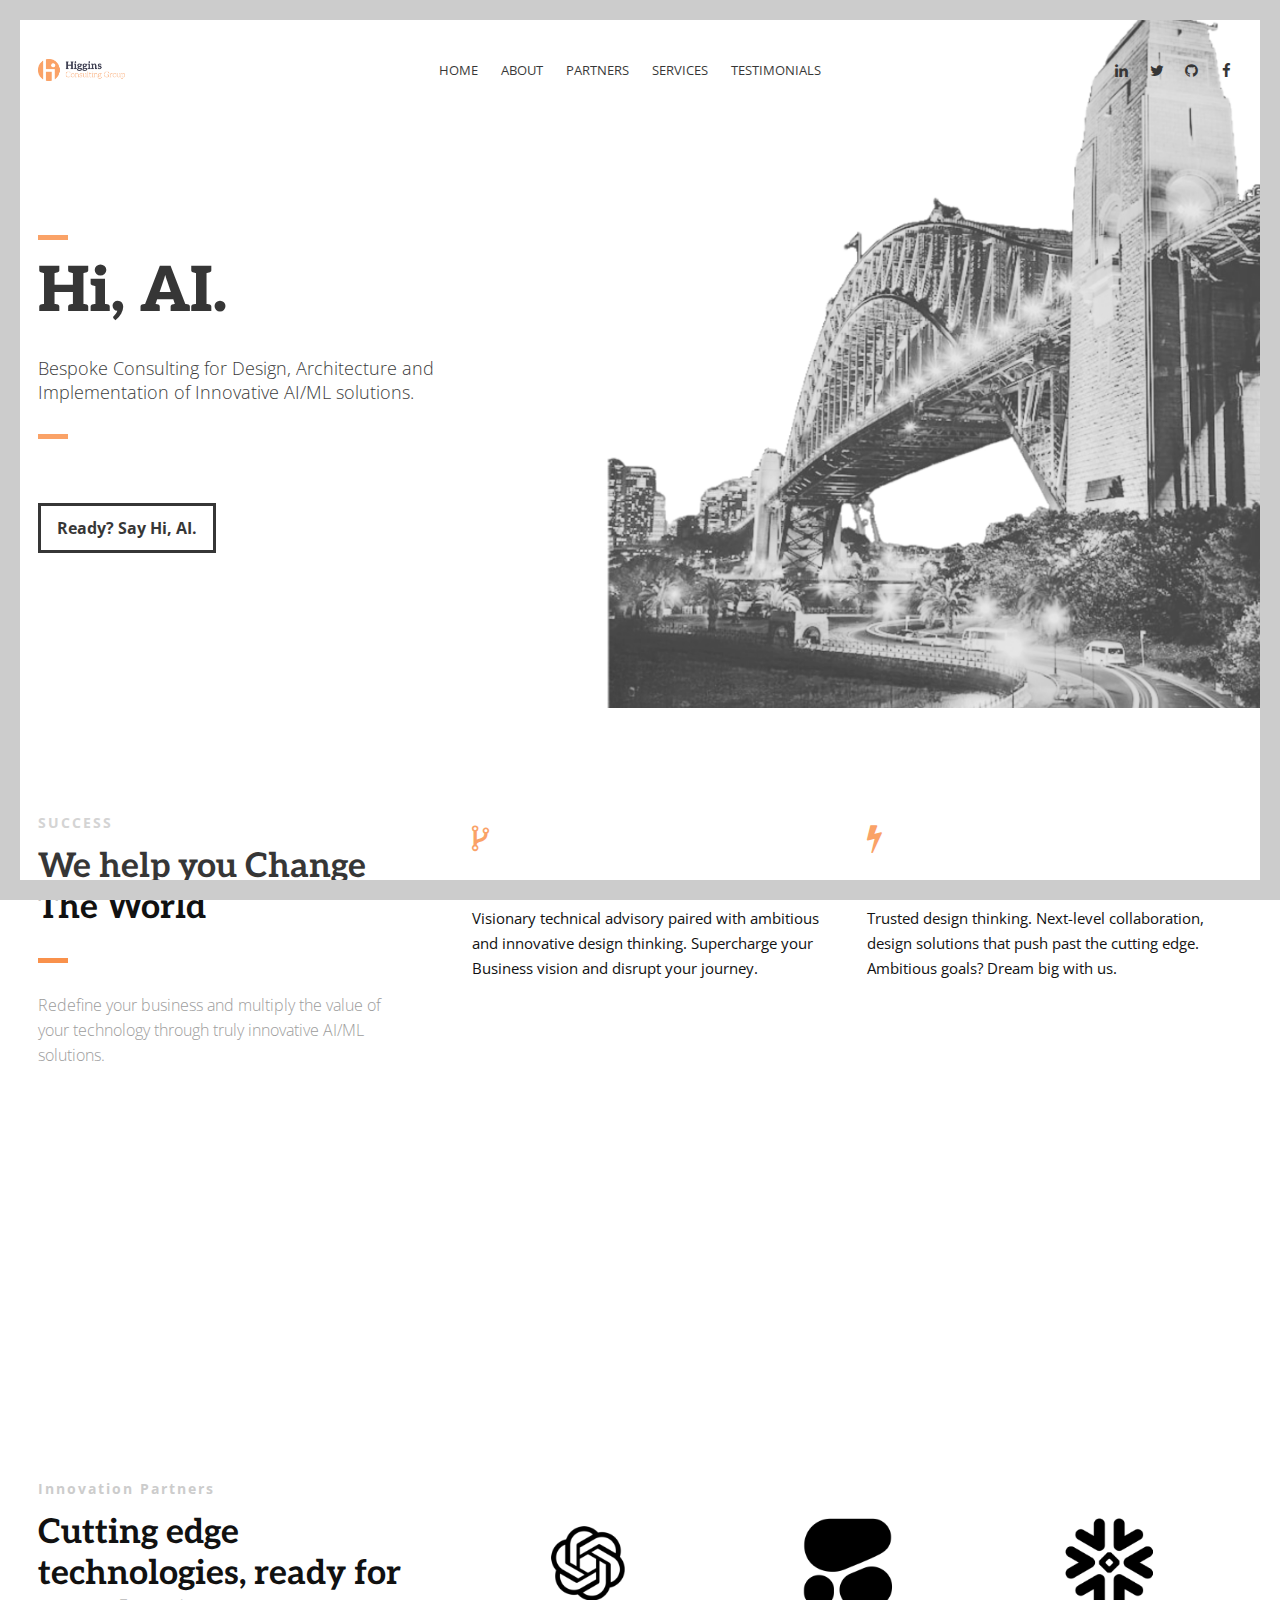
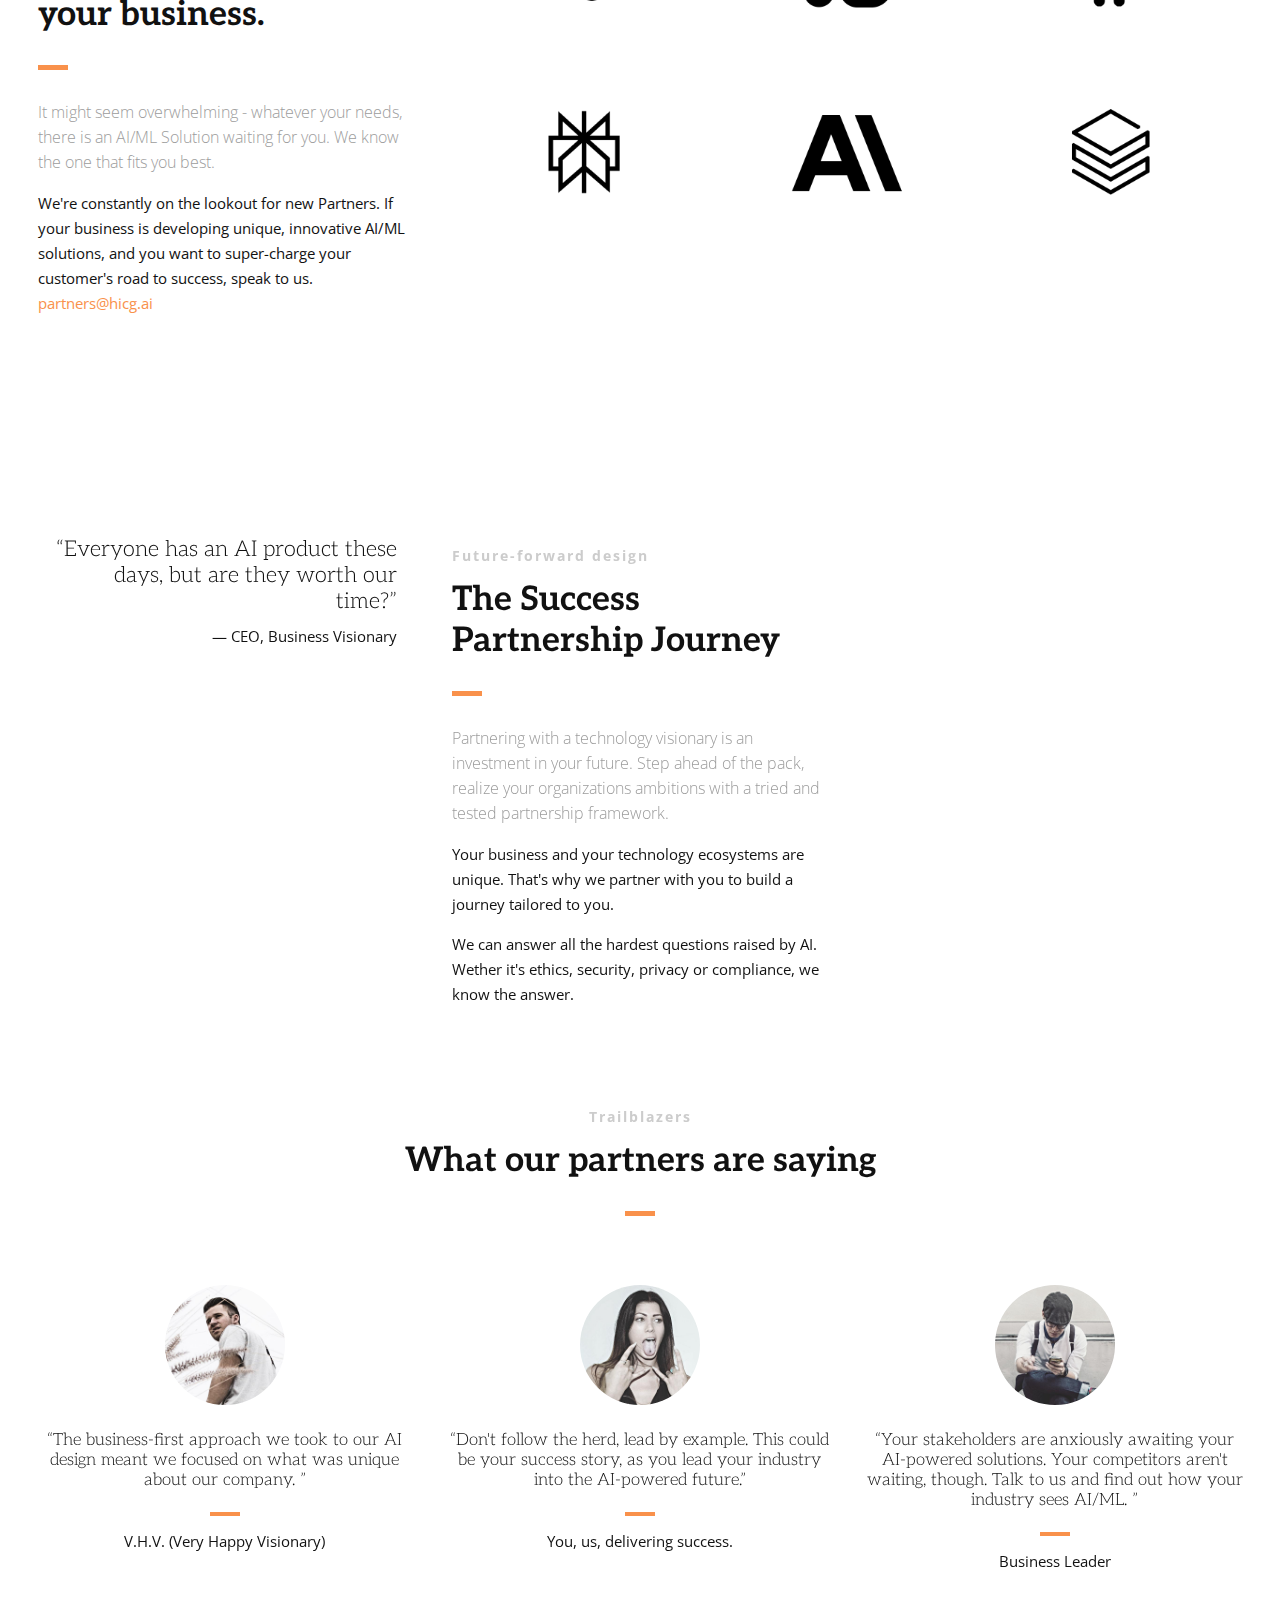
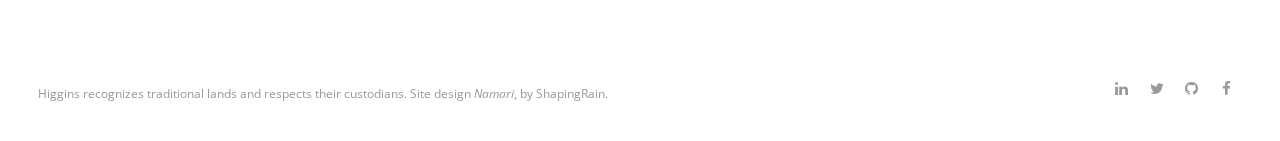
==== commit 2526dfa5: "Update index.html" ====
--- a/index.html
+++ b/index.html
@@ -143,7 +143,7 @@
                 </div>
 
                 <!--Call to Action-->
-                <a href="#" class="button">Ready? Say Hi, AI.</a>
+                <a href="mailto:hi@hicg.ai" class="button">Ready? Say Hi, AI.</a>
                 <!--End Call to Action-->
 
             </div>
@@ -491,32 +491,30 @@
 
             <!--Social Icons in Footer-->
             <ul class="col-2 social-icons">
-                <li>
-                    <a target="_blank" title="Facebook" href="https://www.facebook.com/username">
-                        <i class="fa fa-facebook fa-1x"></i><span>Facebook</span>
-                    </a>
-                </li>
-                <li>
-                    <a target="_blank" title="Google+" href="http://google.com/+username">
-                        <i class="fa fa-google-plus fa-1x"></i><span>Google+</span>
-                    </a>
-                </li>
-                <li>
-                    <a target="_blank" title="Twitter" href="http://www.twitter.com/username">
-                        <i class="fa fa-twitter fa-1x"></i><span>Twitter</span>
-                    </a>
-                </li>
-                <li>
-                    <a target="_blank" title="Instagram" href="http://www.instagram.com/username">
-                        <i class="fa fa-instagram fa-1x"></i><span>Instagram</span>
-                    </a>
-                </li>
-                <li>
-                    <a target="_blank" title="behance" href="http://www.behance.net">
-                        <i class="fa fa-behance fa-1x"></i><span>Behance</span>
-                    </a>
-                </li>
-            </ul>
+
+                          
+                    <li>
+                        <a target="_blank" title="LinkedIn" href="https://www.linkedin.com/in/willhiggins/">
+                            <i class="fa fa-linkedin fa-1x"></i><span>LinkedIn</span>
+                        </a>
+                    </li>
+                    <li>
+                        <a target="_blank" title="Twitter" href="http://www.twitter.com/ready">
+                            <i class="fa fa-twitter fa-1x"></i><span>Twitter</span>
+                        </a>
+                    </li>
+                    <li>
+                        <a target="_blank" title="github" href="https://github.com/hicgboss">
+                            <i class="fa fa-github fa-1x"></i><span>Github</span>
+                        </a>
+                    </li>
+                                            <li>
+                        <a target="_blank" title="Facebook" href="https://www.facebook.com/WillHiggins">
+                            <i class="fa fa-facebook fa-1x"></i><span>Facebook</span>
+                        </a>
+                    </li>
+                </ul>
+
             <!--End of Social Icons in Footer-->
         </div>
     </footer>
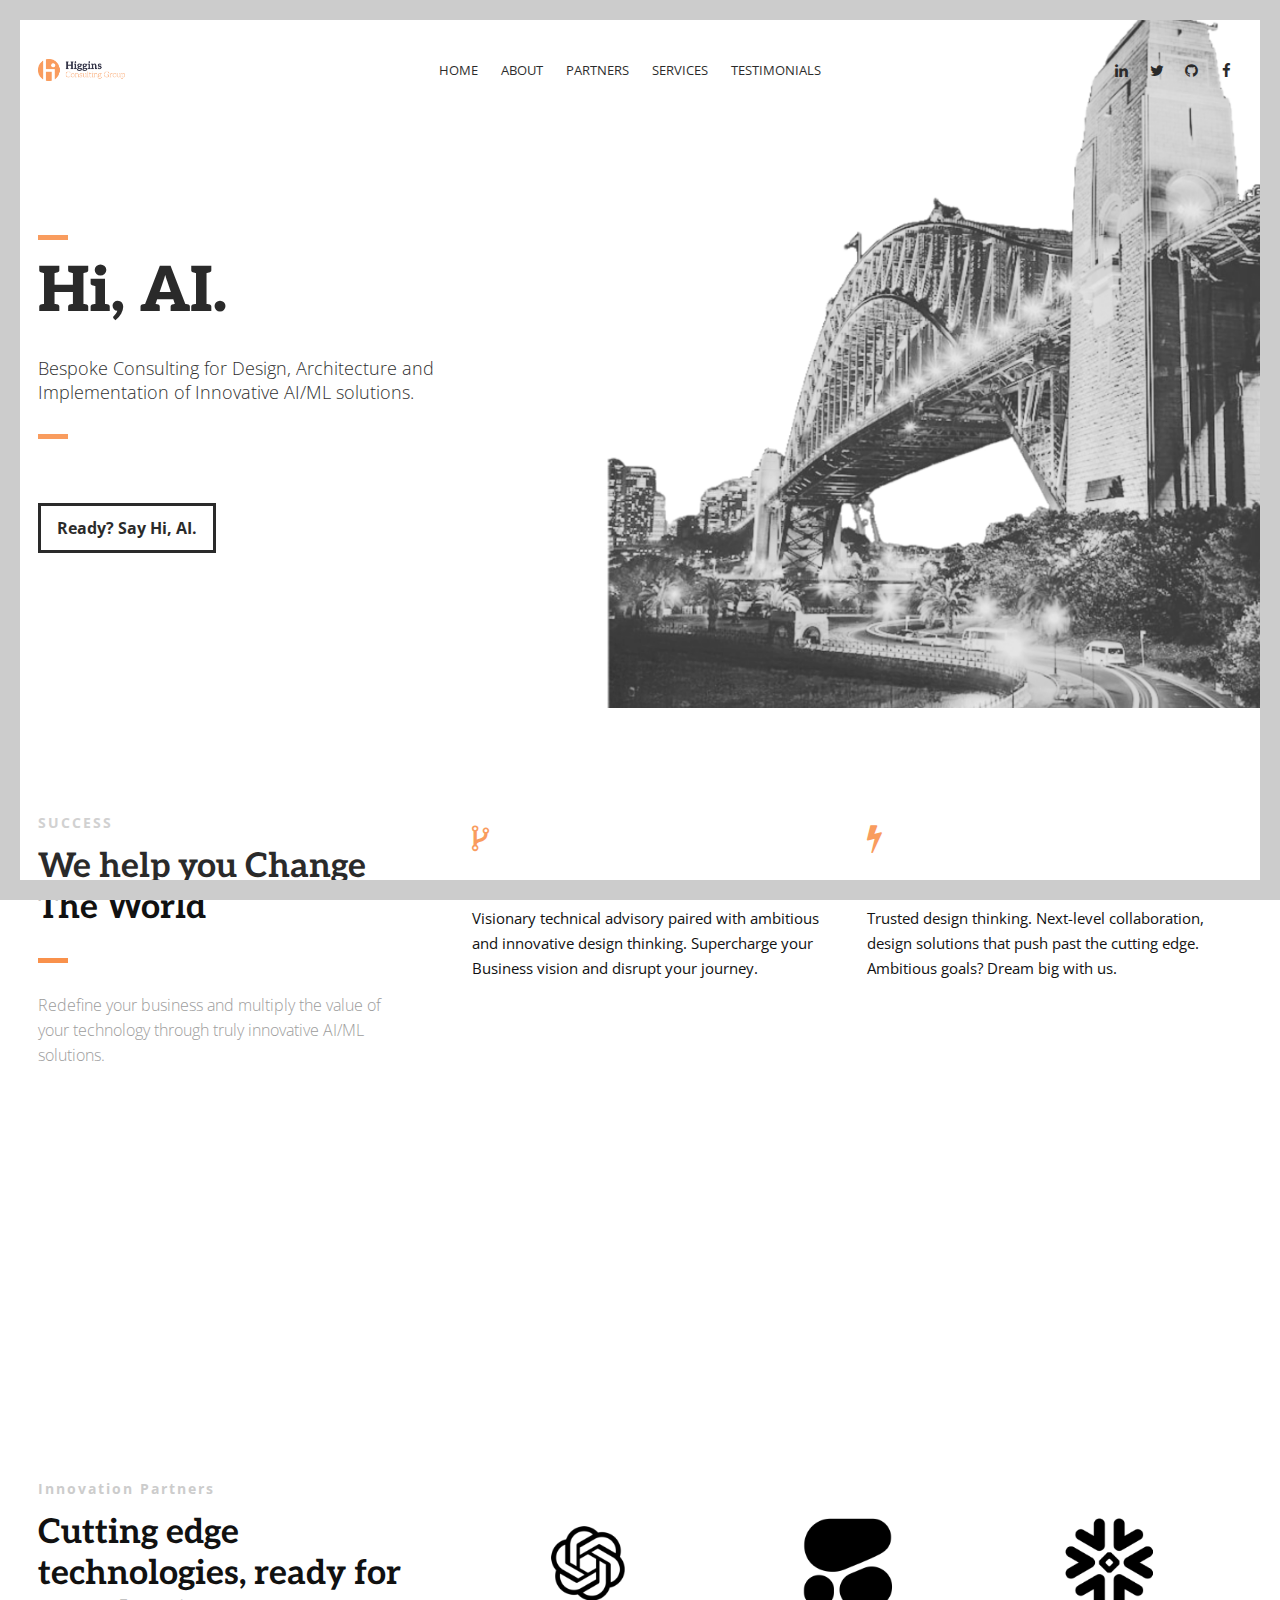
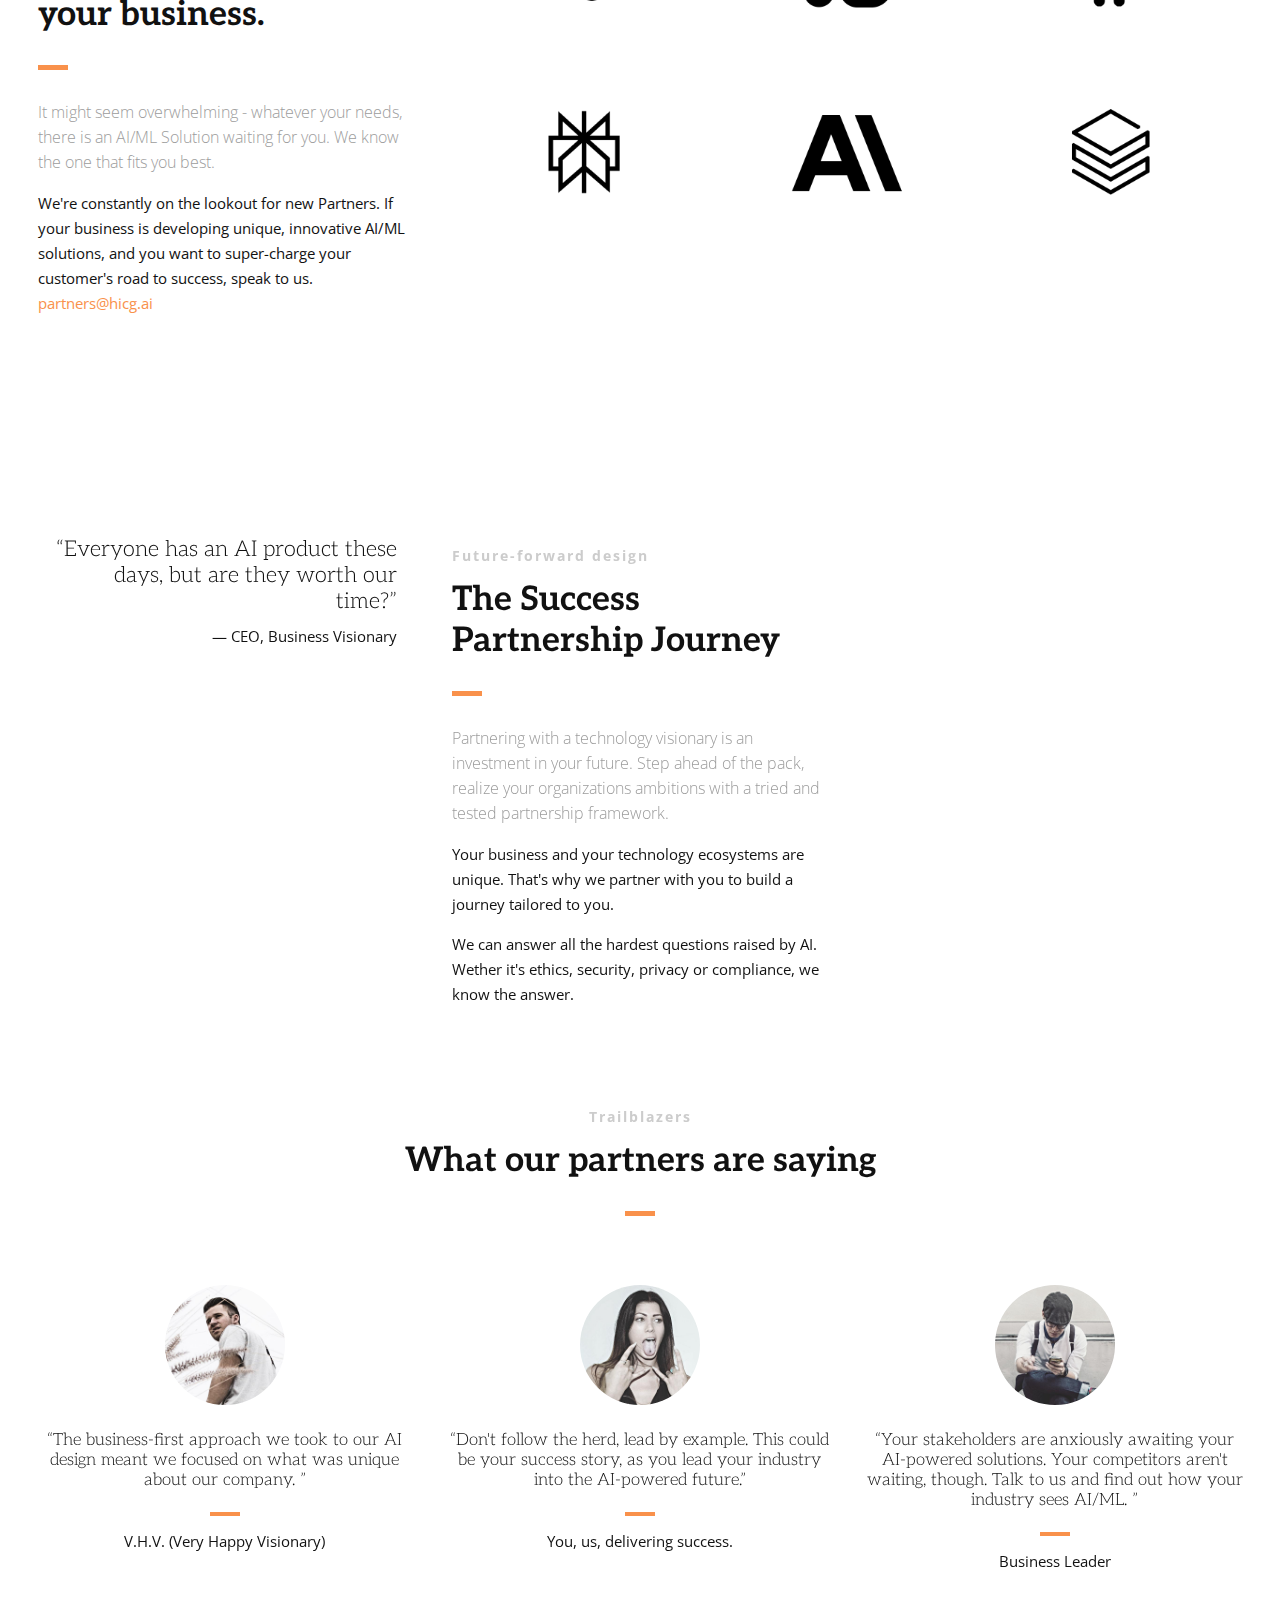
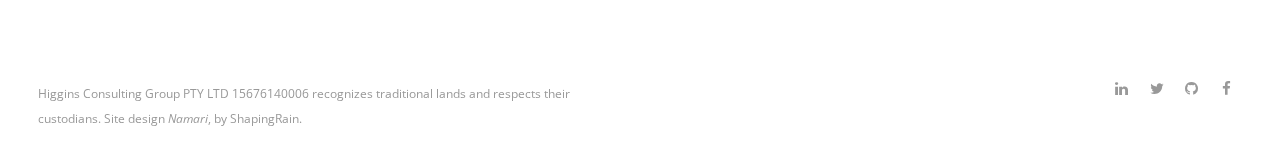
==== commit 20962ff2: "added abn" ====
--- a/index.html
+++ b/index.html
@@ -487,7 +487,7 @@
     <!--Footer-->
     <footer id="landing-footer" class="clearfix">
         <div class="row clearfix">
-            <p id="copyright" class="col-2">Higgins recognizes traditional lands and respects their custodians. Site design <i>Namari</i>, by <a href="https://www.shapingrain.com">ShapingRain.</a></p>
+            <p id="copyright" class="col-2">Higgins Consulting Group PTY LTD 15676140006 recognizes traditional lands and respects their custodians. Site design <i>Namari</i>, by <a href="https://www.shapingrain.com">ShapingRain.</a></p>
 
             <!--Social Icons in Footer-->
             <ul class="col-2 social-icons">
